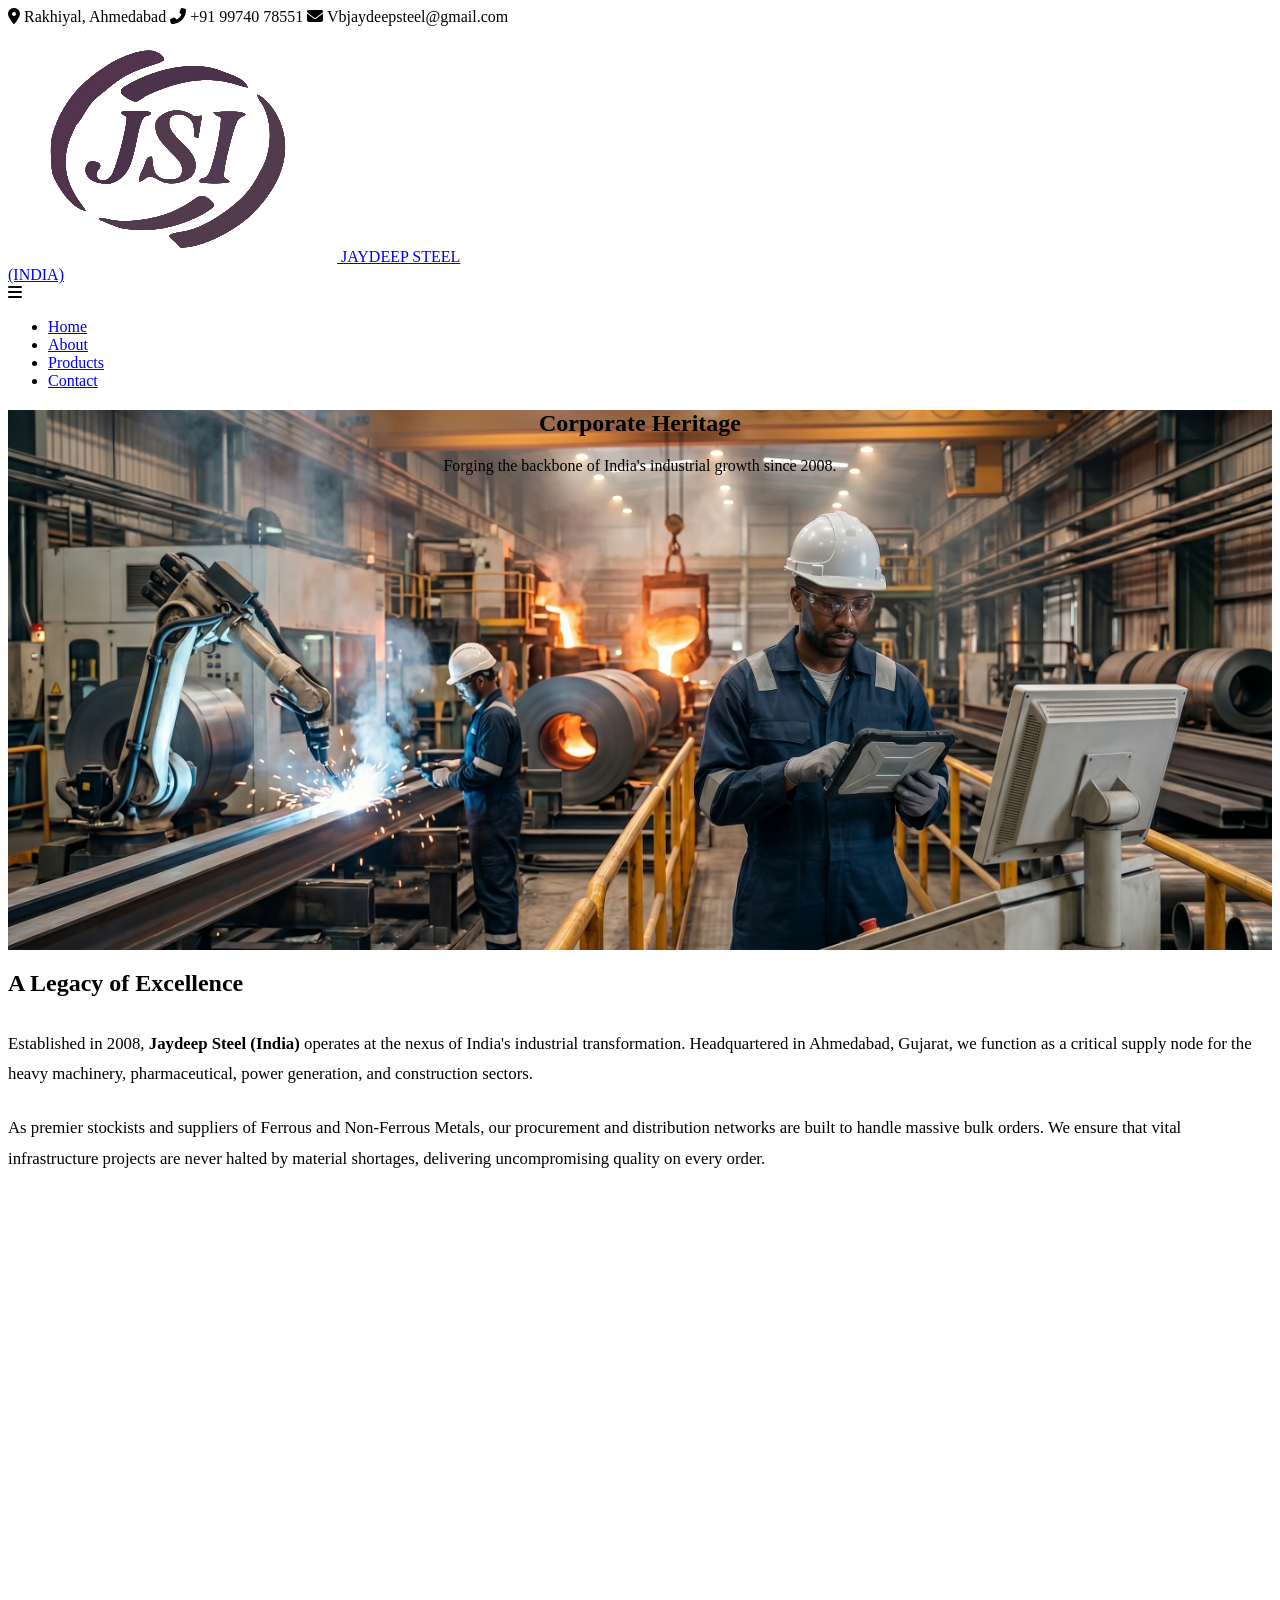
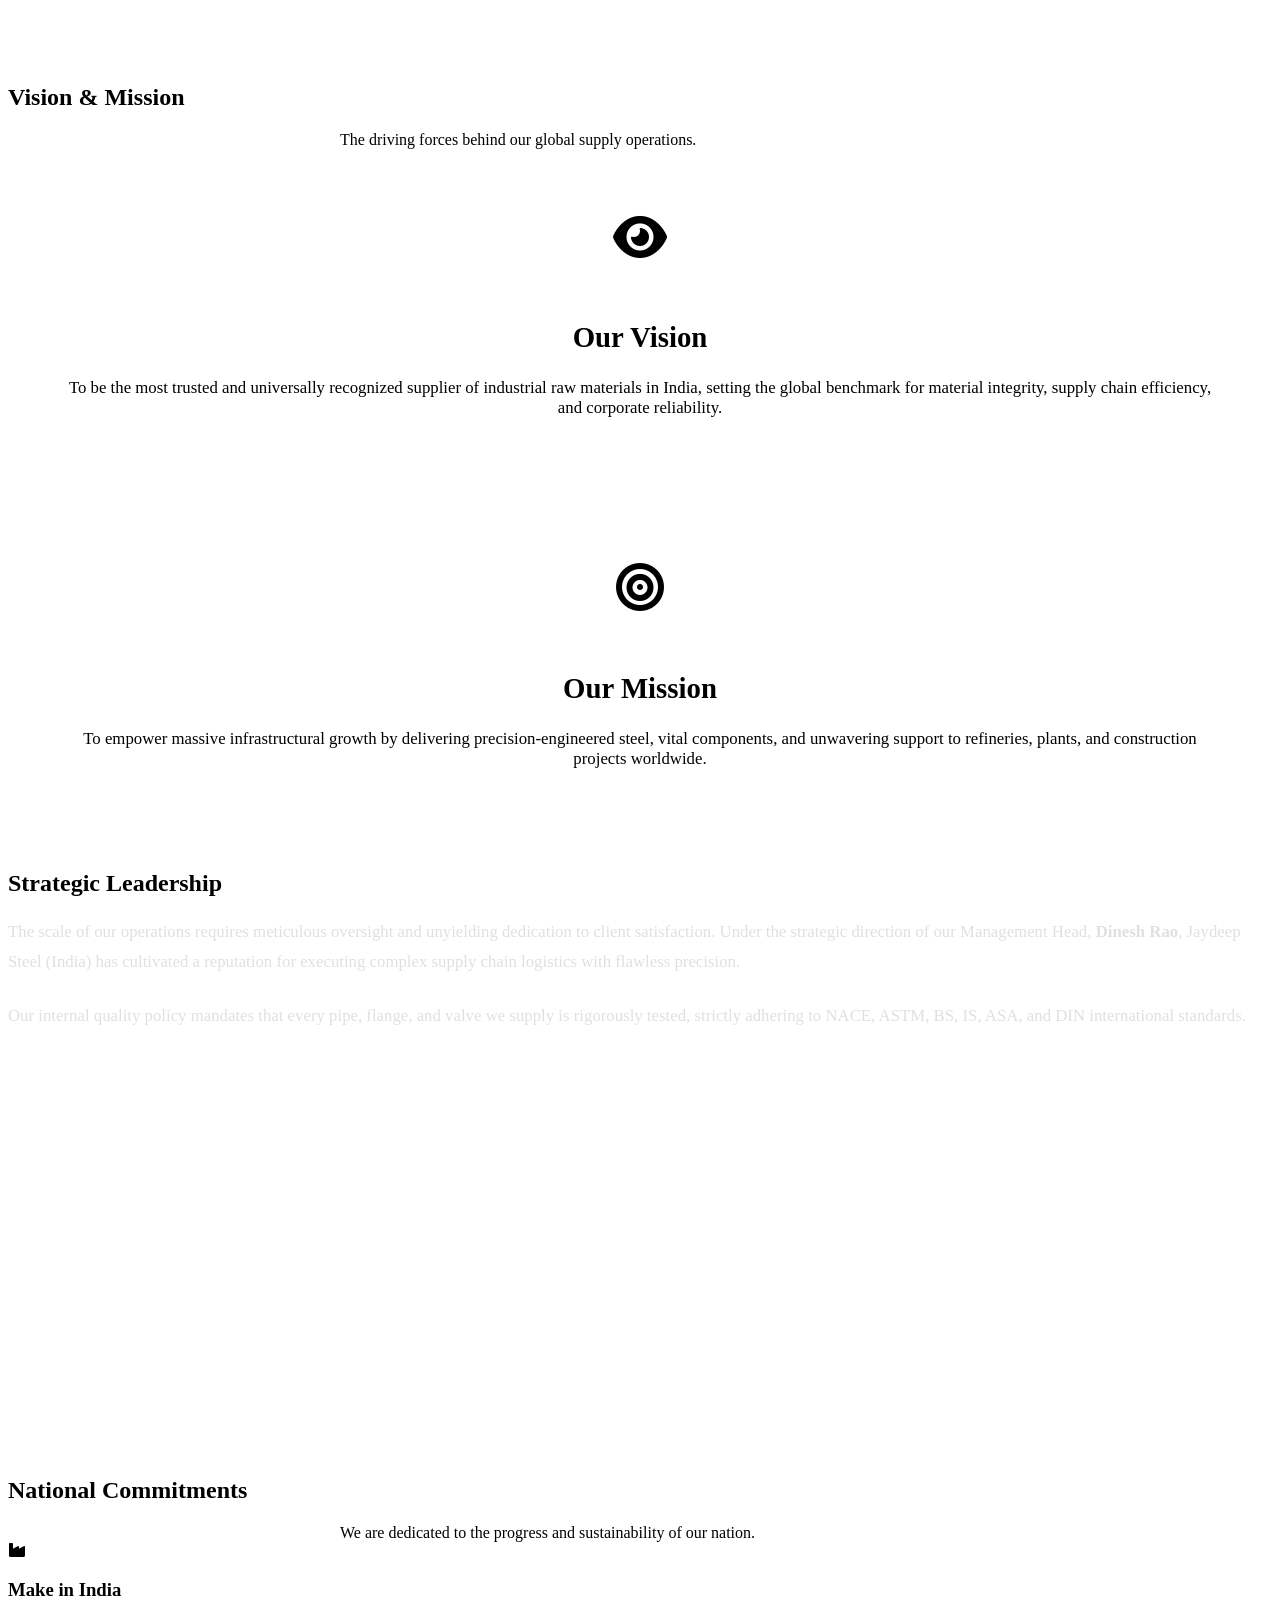
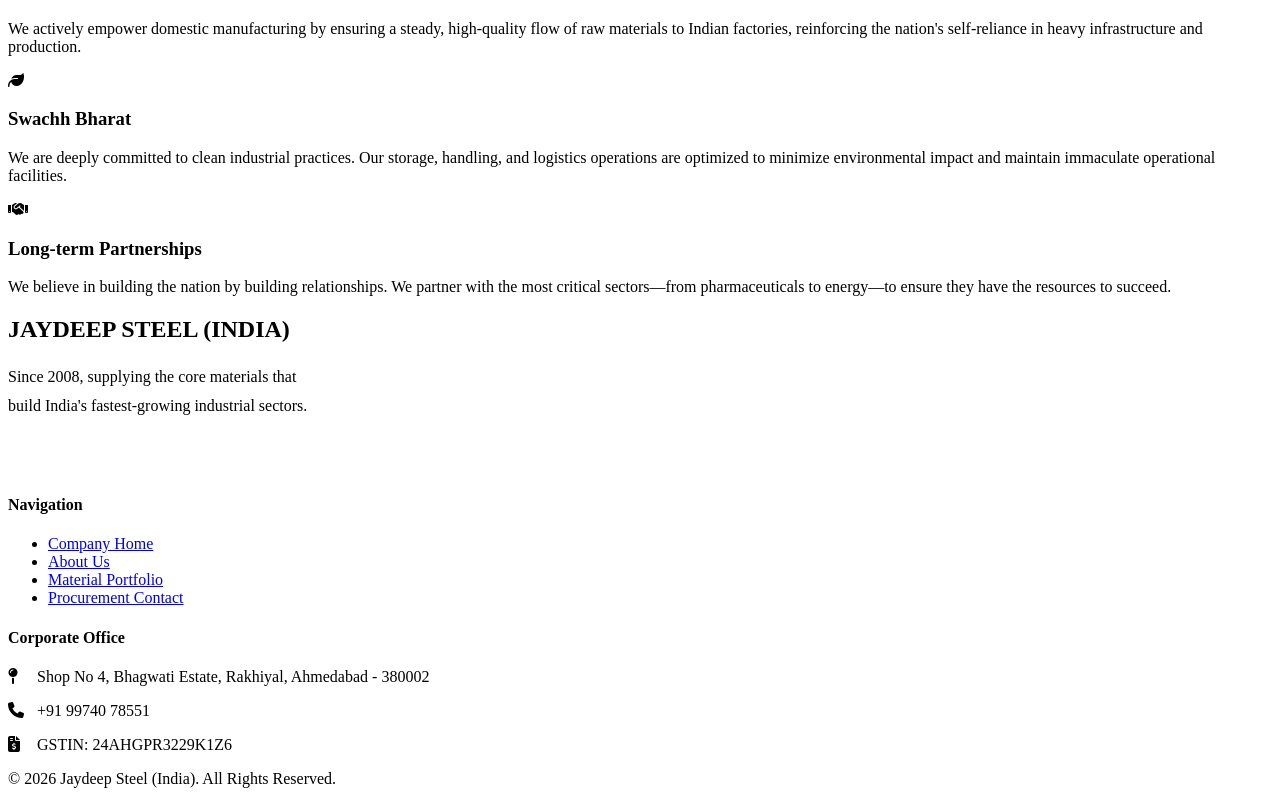
==== about.html @ d9e71d34 "Add files via upload" ====
<!DOCTYPE html>
<html lang="en">
<head>
    <meta charset="UTF-8">
    <meta name="viewport" content="width=device-width, initial-scale=1.0">
    <title>Corporate Profile | Jaydeep Steel (India)</title>
    <link rel="stylesheet" href="https://cdnjs.cloudflare.com/ajax/libs/font-awesome/6.4.0/css/all.min.css">
    <link rel="stylesheet" href="styles.css">
</head>
<body>
    <!-- Luxury Custom Cursor -->
    <div class="cursor-dot"></div>
    <div class="cursor-outline"></div>

    <!-- Corporate Top Bar -->
    <div class="top-bar">
        <span><i class="fas fa-map-marker-alt"></i> Rakhiyal, Ahmedabad</span>
        <span><i class="fas fa-phone-alt"></i> +91 99740 78551</span>
        <span><i class="fas fa-envelope"></i> Vbjaydeepsteel@gmail.com</span>
    </div>
    
    <header>
        <nav>
            <a href="index.html" class="logo-link">
                <img src="edited-photo (1).png" alt="JSI Logo">
                <span class="logo-text">JAYDEEP STEEL<br>(INDIA)</span>
            </a>
            <div class="hamburger"><i class="fas fa-bars"></i></div>
            <ul class="nav-links">
                <li><a href="index.html">Home</a></li>
                <li><a href="about.html" class="active">About</a></li>
                <li><a href="products.html">Products</a></li>
                <li><a href="contact.html">Contact</a></li>
            </ul>
        </nav>
    </header>

    <!-- 1. HERO SECTION -->
    <section class="hero" style="height: clamp(50vh, 60vh, 700px); background: url('hero2.png') center/cover no-repeat;">
        <div class="hero-content reveal visible" style="text-align: center; margin: 0 auto; max-width: 800px;">
            <div class="title-line" style="background-color: var(--accent-gold);"></div>
            <h1>Corporate <strong>Heritage</strong></h1>
            <p>Forging the backbone of India's industrial growth since 2008.</p>
        </div>
    </section>

    <!-- 2. OUR LEGACY (SPLIT LAYOUT) -->
    <section class="section">
        <div class="split-content">
            <div class="reveal">
                <h2 class="section-title" style="text-align: left;">A Legacy of <strong>Excellence</strong></h2>
                <div class="title-line" style="margin: 0 0 2rem 0;"></div>
                
                <p style="color: var(--text-muted); font-size: 1.05rem; margin-bottom: 1.5rem; font-weight: 300; line-height: 1.8;">Established in 2008, <strong>Jaydeep Steel (India)</strong> operates at the nexus of India's industrial transformation. Headquartered in Ahmedabad, Gujarat, we function as a critical supply node for the heavy machinery, pharmaceutical, power generation, and construction sectors.</p>
                <p style="color: var(--text-muted); font-size: 1.05rem; margin-bottom: 2.5rem; font-weight: 300; line-height: 1.8;">As premier stockists and suppliers of Ferrous and Non-Ferrous Metals, our procurement and distribution networks are built to handle massive bulk orders. We ensure that vital infrastructure projects are never halted by material shortages, delivering uncompromising quality on every order.</p>
            </div>
            
            <div class="reveal" style="height: 100%; min-height: clamp(350px, 50vh, 500px); background: url('https://images.unsplash.com/photo-1581091226825-a6a2a5aee158?auto=format&fit=crop&w=800&q=80') center/cover; position: relative; border: 1px solid var(--border-light); transition-delay: 0.3s;">
                <div style="position: absolute; bottom: -20px; left: -20px; width: 100%; height: 100%; border: 1px solid var(--accent-gold); z-index: -1;"></div>
            </div>
        </div>
    </section>

    <!-- 3. VISION & MISSION -->
    <section class="section bg-alt">
        <div class="section-header reveal">
            <div class="title-line"></div>
            <h2 class="section-title">Vision & <strong>Mission</strong></h2>
            <p style="color: var(--text-muted); max-width: 600px; margin: 0 auto; font-weight: 300;">The driving forces behind our global supply operations.</p>
        </div>

        <!-- FIXED: Removed the inline style forcing 1fr 1fr so it is completely responsive -->
        <div class="grid">
            <div class="card reveal" style="transition-delay: 0.1s; text-align: center; padding: clamp(3rem, 5vw, 4rem) clamp(2rem, 4vw, 3rem);">
                <i class="fas fa-eye card-icon" style="font-size: clamp(2.5rem, 4vw, 3rem); margin-bottom: 2rem;"></i>
                <h3 style="font-size: clamp(1.4rem, 3vw, 1.8rem); margin-bottom: 1.5rem;">Our Vision</h3>
                <p style="font-size: clamp(0.95rem, 2vw, 1.05rem);">To be the most trusted and universally recognized supplier of industrial raw materials in India, setting the global benchmark for material integrity, supply chain efficiency, and corporate reliability.</p>
            </div>

            <div class="card reveal" style="transition-delay: 0.3s; text-align: center; padding: clamp(3rem, 5vw, 4rem) clamp(2rem, 4vw, 3rem);">
                <i class="fas fa-bullseye card-icon" style="font-size: clamp(2.5rem, 4vw, 3rem); margin-bottom: 2rem;"></i>
                <h3 style="font-size: clamp(1.4rem, 3vw, 1.8rem); margin-bottom: 1.5rem;">Our Mission</h3>
                <p style="font-size: clamp(0.95rem, 2vw, 1.05rem);">To empower massive infrastructural growth by delivering precision-engineered steel, vital components, and unwavering support to refineries, plants, and construction projects worldwide.</p>
            </div>
        </div>
    </section>

    <!-- 4. LEADERSHIP & QUALITY (DARK SECTION) -->
    <section class="section dark-section">
        <div class="split-content">
            <div class="reveal" style="order: 2;">
                <div class="title-line" style="margin-left: 0;"></div>
                <h2 class="section-title" style="text-align: left;">Strategic <strong>Leadership</strong></h2>
                <p style="color: #E0E0E0; font-size: 1.05rem; margin-bottom: 1.5rem; font-weight: 300; line-height: 1.8;">The scale of our operations requires meticulous oversight and unyielding dedication to client satisfaction. Under the strategic direction of our Management Head, <strong>Dinesh Rao</strong>, Jaydeep Steel (India) has cultivated a reputation for executing complex supply chain logistics with flawless precision.</p>
                <p style="color: #E0E0E0; font-size: 1.05rem; margin-bottom: 1.5rem; font-weight: 300; line-height: 1.8;">Our internal quality policy mandates that every pipe, flange, and valve we supply is rigorously tested, strictly adhering to NACE, ASTM, BS, IS, ASA, and DIN international standards.</p>
            </div>
            
            <div class="reveal" style="order: 1; height: 100%; min-height: clamp(350px, 50vh, 400px); background: url('https://images.unsplash.com/photo-1552664730-d307ca884978?auto=format&fit=crop&w=800&q=80') center/cover; position: relative; border: 1px solid rgba(255,255,255,0.1); transition-delay: 0.3s;">
                <!-- Decorative element -->
            </div>
        </div>
    </section>

    <!-- 5. NATIONAL COMMITMENTS -->
    <section class="section">
        <div class="section-header reveal">
            <div class="title-line"></div>
            <h2 class="section-title">National <strong>Commitments</strong></h2>
            <p style="color: var(--text-muted); max-width: 600px; margin: 0 auto; font-weight: 300;">We are dedicated to the progress and sustainability of our nation.</p>
        </div>

        <div class="grid">
            <div class="card reveal" style="transition-delay: 0.1s; border-top: 4px solid var(--accent-gold);">
                <i class="fas fa-industry card-icon"></i>
                <h3>Make in India</h3>
                <p>We actively empower domestic manufacturing by ensuring a steady, high-quality flow of raw materials to Indian factories, reinforcing the nation's self-reliance in heavy infrastructure and production.</p>
            </div>
            <div class="card reveal" style="transition-delay: 0.3s; border-top: 4px solid var(--accent-gold);">
                <i class="fas fa-leaf card-icon"></i>
                <h3>Swachh Bharat</h3>
                <p>We are deeply committed to clean industrial practices. Our storage, handling, and logistics operations are optimized to minimize environmental impact and maintain immaculate operational facilities.</p>
            </div>
            <div class="card reveal" style="transition-delay: 0.5s; border-top: 4px solid var(--accent-gold);">
                <i class="fas fa-handshake card-icon"></i>
                <h3>Long-term Partnerships</h3>
                <p>We believe in building the nation by building relationships. We partner with the most critical sectors—from pharmaceuticals to energy—to ensure they have the resources to succeed.</p>
            </div>
        </div>
    </section>

    <!-- 6. FOOTER -->
    <footer>
        <div class="footer-grid">
            <div class="footer-brand">
                <h2>JAYDEEP STEEL (INDIA)</h2>
                <p style="font-weight: 300; max-width: 300px; line-height: 1.8;">Since 2008, supplying the core materials that build India's fastest-growing industrial sectors.</p>
                <div style="margin-top: 25px; display: flex; flex-wrap: wrap; gap: 15px;">
                    <span style="border: 1px solid rgba(255,255,255,0.2); padding: 6px 12px; font-size: 0.75rem; letter-spacing: 1px; color: #fff;">MAKE IN INDIA</span>
                    <span style="border: 1px solid rgba(255,255,255,0.2); padding: 6px 12px; font-size: 0.75rem; letter-spacing: 1px; color: #fff;">SWACHH BHARAT</span>
                </div>
            </div>
            <div class="footer-col">
                <h4>Navigation</h4>
                <ul>
                    <li><a href="index.html">Company Home</a></li>
                    <li><a href="about.html">About Us</a></li>
                    <li><a href="products.html">Material Portfolio</a></li>
                    <li><a href="contact.html">Procurement Contact</a></li>
                </ul>
            </div>
            <div class="footer-col">
                <h4>Corporate Office</h4>
                <p style="margin-bottom: 15px; font-weight: 300;"><i class="fas fa-map-pin" style="color: var(--accent-gold); width: 25px;"></i> Shop No 4, Bhagwati Estate, Rakhiyal, Ahmedabad - 380002</p>
                <p style="margin-bottom: 15px; font-weight: 300;"><i class="fas fa-phone" style="color: var(--accent-gold); width: 25px;"></i> +91 99740 78551</p>
                <p style="font-weight: 300;"><i class="fas fa-file-invoice-dollar" style="color: var(--accent-gold); width: 25px;"></i> GSTIN: 24AHGPR3229K1Z6</p>
            </div>
        </div>
        <div class="footer-bottom">
            <p>© 2026 Jaydeep Steel (India). All Rights Reserved.</p>
        </div>
    </footer>

    <script src="script.js"></script>
</body>
</html>
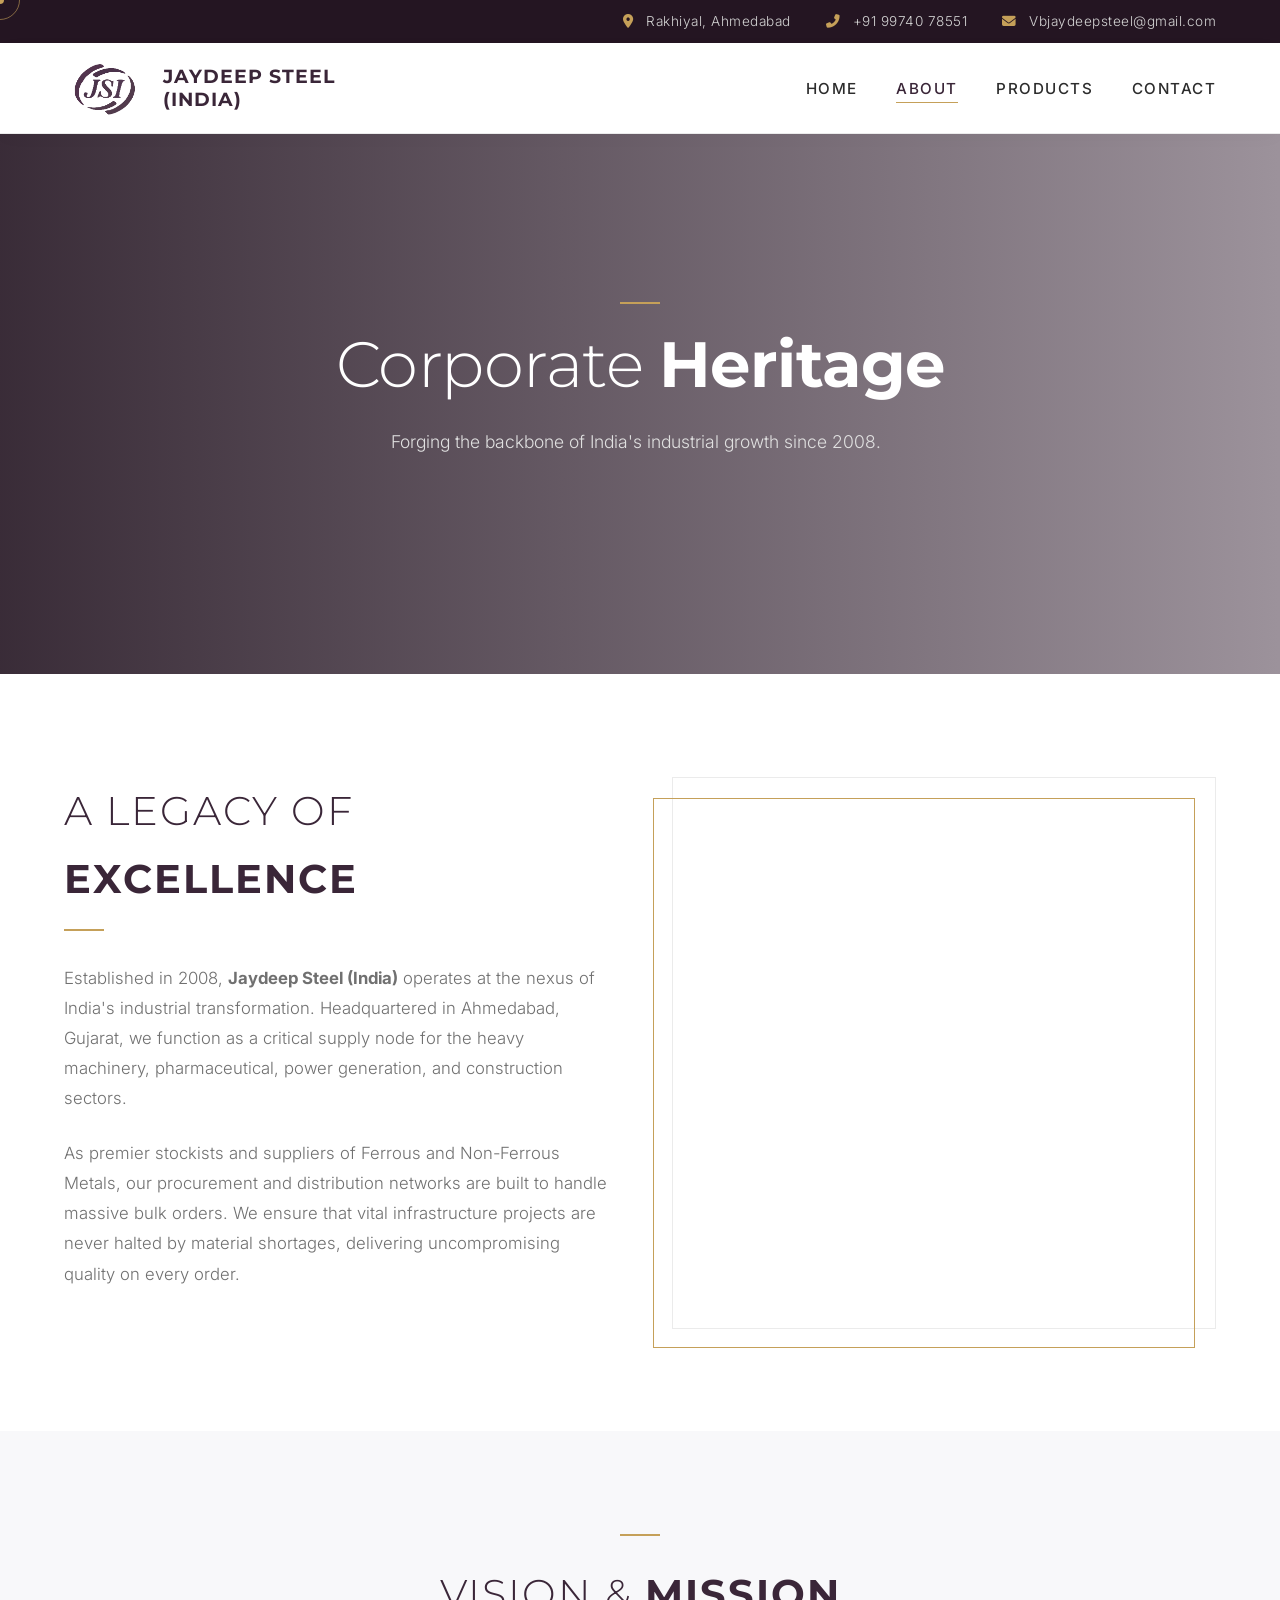
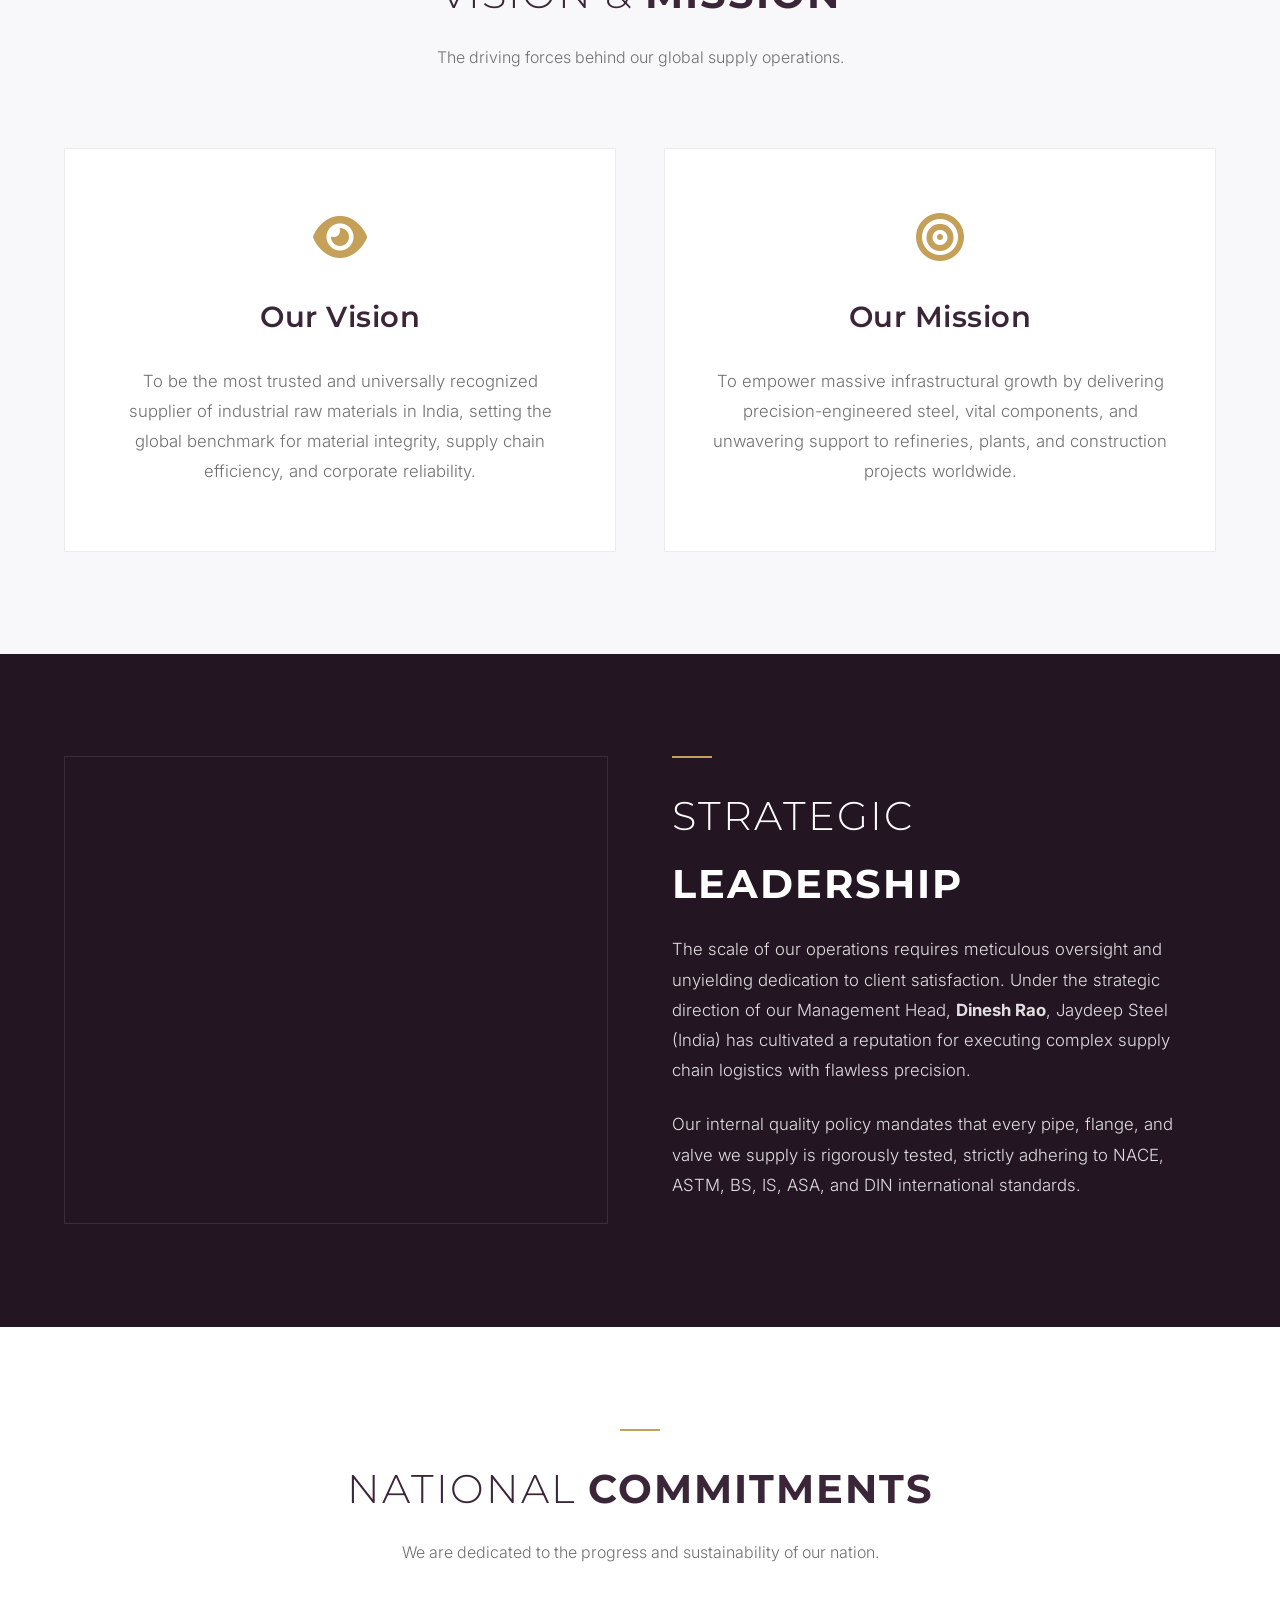
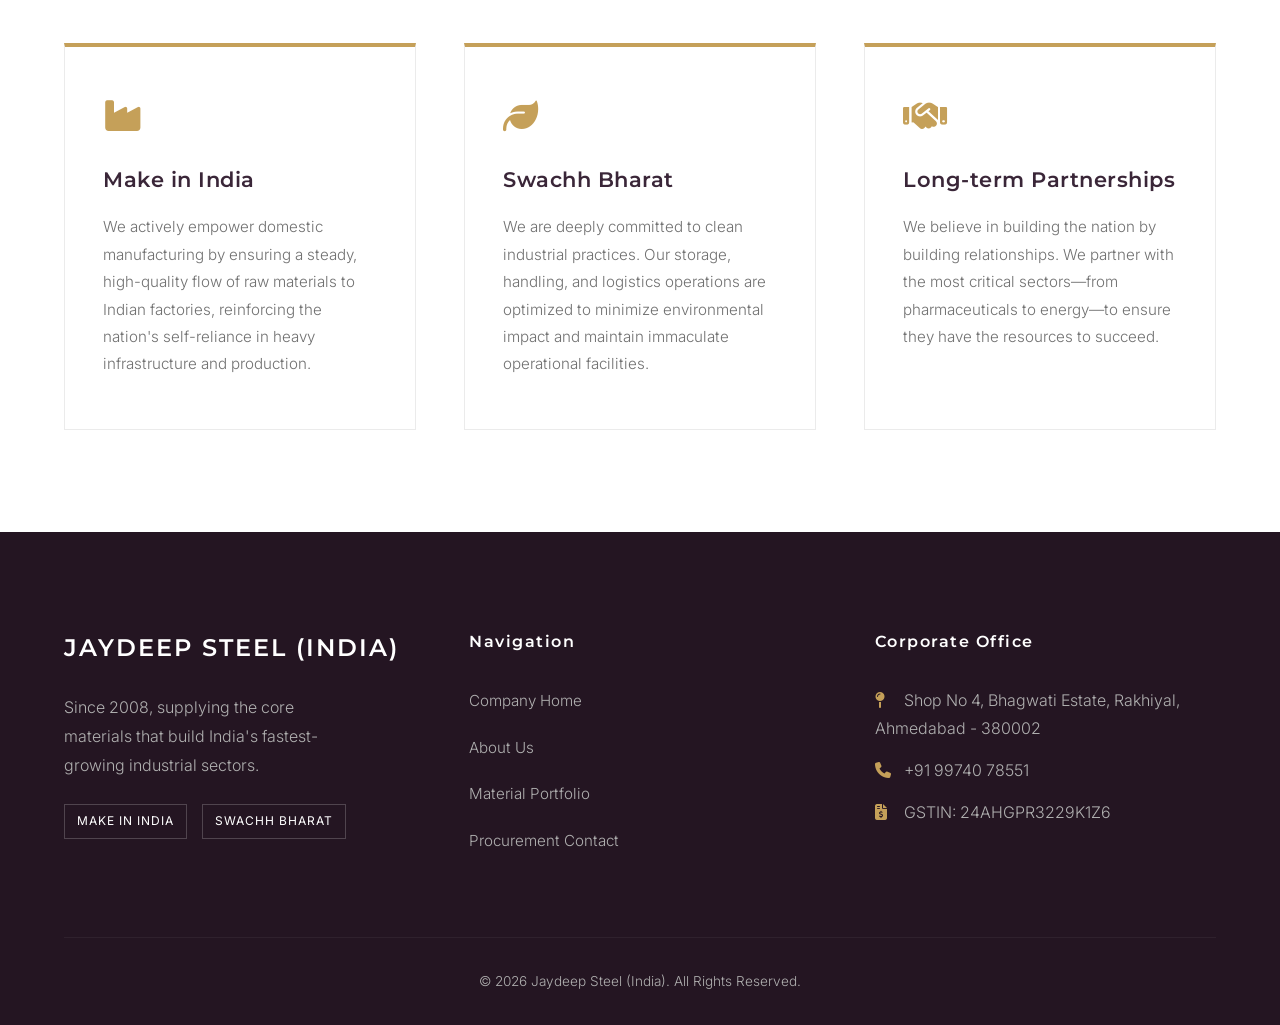
==== commit f3ceff88: "Update about.html" ====
--- a/about.html
+++ b/about.html
@@ -55,7 +55,7 @@
                 <p style="color: var(--text-muted); font-size: 1.05rem; margin-bottom: 2.5rem; font-weight: 300; line-height: 1.8;">As premier stockists and suppliers of Ferrous and Non-Ferrous Metals, our procurement and distribution networks are built to handle massive bulk orders. We ensure that vital infrastructure projects are never halted by material shortages, delivering uncompromising quality on every order.</p>
             </div>
             
-            <div class="reveal" style="height: 100%; min-height: clamp(350px, 50vh, 500px); background: url('https://images.unsplash.com/photo-1581091226825-a6a2a5aee158?auto=format&fit=crop&w=800&q=80') center/cover; position: relative; border: 1px solid var(--border-light); transition-delay: 0.3s;">
+            <div class="reveal" style="height: 100%; min-height: clamp(350px, 50vh, 500px); background: url('office.png') center/cover; position: relative; border: 1px solid var(--border-light); transition-delay: 0.3s;">
                 <div style="position: absolute; bottom: -20px; left: -20px; width: 100%; height: 100%; border: 1px solid var(--accent-gold); z-index: -1;"></div>
             </div>
         </div>
@@ -162,4 +162,4 @@
 
     <script src="script.js"></script>
 </body>
-</html>+</html>
--- a/styles.css
+++ b/styles.css
@@ -0,0 +1,251 @@
+/* styles.css - Elegant Luxury Corporate Theme (Hyper-Responsive) */
+@import url('https://fonts.googleapis.com/css2?family=Inter:wght@300;400;500&family=Montserrat:wght@300;400;600;700&display=swap');
+
+:root {
+  --primary-plum: #3A2638; 
+  --plum-dark: #241522;
+  --accent-gold: #C5A059; 
+  --accent-gold-hover: #A88646;
+  --bg-main: #FFFFFF;
+  --bg-alt: #F8F8FA;
+  --text-dark: #2C2C2C;
+  --text-muted: #707070;
+  --text-light: #FFFFFF;
+  --border-light: #EBEBEB;
+}
+
+* { 
+  margin: 0; 
+  padding: 0; 
+  box-sizing: border-box; 
+}
+
+body {
+  font-family: 'Inter', sans-serif; 
+  background-color: var(--bg-main);
+  color: var(--text-dark); 
+  line-height: 1.7; 
+  display: flex;
+  flex-direction: column; 
+  min-height: 100vh; 
+  -webkit-font-smoothing: antialiased;
+  overflow-x: hidden; 
+}
+
+/* Fluid Typography for Headers */
+h1, h2, h3, h4 { 
+  font-family: 'Montserrat', sans-serif; 
+  color: var(--primary-plum); 
+  font-weight: 600; 
+}
+
+.reveal {
+  opacity: 0;
+  transform: translateY(30px);
+  transition: all 0.8s cubic-bezier(0.25, 0.46, 0.45, 0.94);
+}
+
+.reveal.visible {
+  opacity: 1;
+  transform: translateY(0);
+}
+
+/* Header & Navigation */
+.top-bar {
+  background: var(--plum-dark); color: #D3D3D3; font-size: 0.85rem;
+  padding: 10px 5%; display: flex; justify-content: flex-end; gap: 35px;
+  letter-spacing: 0.5px; font-weight: 300;
+}
+
+.top-bar i { color: var(--accent-gold); margin-right: 8px; }
+
+header {
+  background: rgba(255, 255, 255, 0.98); backdrop-filter: blur(8px);
+  border-bottom: 1px solid var(--border-light); position: sticky; top: 0;
+  z-index: 1000; box-shadow: 0 4px 20px rgba(0, 0, 0, 0.02);
+}
+
+nav {
+  display: flex; justify-content: space-between; align-items: center;
+  padding: clamp(10px, 2vw, 15px) 5%; max-width: 1400px; margin: 0 auto;
+}
+
+.logo-link { display: flex; align-items: center; gap: clamp(10px, 2vw, 15px); text-decoration: none; }
+/* Fluid Logo sizing */
+.logo-link img { height: clamp(45px, 6vw, 60px); }
+.logo-text {
+  font-family: 'Montserrat', sans-serif; font-weight: 700; 
+  font-size: clamp(1rem, 2vw, 1.2rem);
+  color: var(--primary-plum); letter-spacing: 1px; line-height: 1.2;
+}
+
+.nav-links { list-style: none; display: flex; gap: clamp(1.5rem, 3vw, 3rem); }
+.nav-links a {
+  text-decoration: none; color: var(--text-dark); font-weight: 500; font-size: 0.95rem;
+  letter-spacing: 1.5px; text-transform: uppercase; position: relative; padding: 5px 0;
+  transition: color 0.3s ease;
+}
+.nav-links a::after {
+  content: ''; position: absolute; width: 0; height: 1px; bottom: 0; left: 0;
+  background-color: var(--accent-gold); transition: width 0.4s ease;
+}
+.nav-links a:hover::after, .nav-links a.active::after { width: 100%; }
+.nav-links a:hover, .nav-links a.active { color: var(--primary-plum); }
+
+.hamburger { display: none; cursor: pointer; font-size: 1.8rem; color: var(--primary-plum); }
+
+/* Hero Section */
+.hero {
+  position: relative; height: clamp(60vh, 85vh, 900px); display: flex; align-items: center; padding: 0 5%;
+  background: url('hero1.png') center/cover no-repeat;
+}
+.hero::before {
+  content: ''; position: absolute; top: 0; left: 0; width: 100%; height: 100%;
+  background: linear-gradient(90deg, rgba(36, 21, 34, 0.9) 0%, rgba(58, 38, 56, 0.5) 100%);
+}
+.hero-content { position: relative; z-index: 10; max-width: 800px; }
+.hero-subtitle {
+  color: var(--accent-gold); text-transform: uppercase; letter-spacing: 4px;
+  font-size: clamp(0.8rem, 1.5vw, 0.9rem); font-weight: 600; margin-bottom: 15px; display: block;
+}
+/* FLUID H1 - Scales from 2.2rem on mobile up to 4rem on desktop smoothly */
+.hero h1 {
+  font-size: clamp(2.2rem, 5vw + 1rem, 4rem); 
+  font-weight: 300; line-height: 1.15; color: var(--text-light);
+  margin-bottom: 1.5rem; letter-spacing: -0.5px;
+}
+.hero h1 strong { font-weight: 700; }
+.hero p {
+  font-size: clamp(1rem, 2vw, 1.1rem); color: #E0E0E0; margin-bottom: 3rem; font-weight: 300;
+  max-width: 600px; line-height: 1.8;
+}
+
+.btn {
+  display: inline-flex; align-items: center; justify-content: center; gap: 12px; 
+  padding: clamp(12px, 2vw, 16px) clamp(24px, 4vw, 40px);
+  background-color: var(--accent-gold); color: var(--text-light); text-decoration: none;
+  font-family: 'Montserrat', sans-serif; font-weight: 600; text-transform: uppercase;
+  letter-spacing: 2px; font-size: 0.85rem; border: 1px solid var(--accent-gold);
+  transition: all 0.4s ease; cursor: pointer; text-align: center;
+}
+.btn:hover { background-color: transparent; color: var(--accent-gold); }
+
+/* Layouts & Grids */
+/* FLUID PADDING - Scales section padding based on screen size */
+.section { padding: clamp(4rem, 8vw, 7rem) 5%; max-width: 1400px; margin: 0 auto; }
+.bg-alt { background-color: var(--bg-alt); }
+.section-header { text-align: center; margin-bottom: clamp(3rem, 6vw, 5rem); }
+/* FLUID H2 */
+.section-title { 
+  font-size: clamp(1.8rem, 4vw, 2.5rem); margin-bottom: 1rem; font-weight: 300; 
+  text-transform: uppercase; letter-spacing: 2px; 
+}
+.section-title strong { font-weight: 700; }
+.title-line { width: 40px; height: 2px; background-color: var(--accent-gold); margin: 0 auto 1.5rem; }
+
+/* Responsive Grid - Automatically fits as many 280px columns as possible */
+.grid { display: grid; grid-template-columns: repeat(auto-fit, minmax(280px, 1fr)); gap: clamp(2rem, 4vw, 3rem); }
+
+/* Standard Cards */
+.card {
+  background: var(--bg-main); padding: clamp(2rem, 4vw, 3.5rem) clamp(1.5rem, 3vw, 2.5rem); 
+  border: 1px solid var(--border-light); transition: all 0.4s ease; text-align: left;
+}
+.card:hover { border-color: var(--accent-gold); transform: translateY(-10px); box-shadow: 0 20px 40px rgba(0,0,0,0.06); }
+.card-icon { font-size: clamp(1.8rem, 3vw, 2.2rem); color: var(--accent-gold); margin-bottom: 1.8rem; }
+.card h3 { font-size: clamp(1.1rem, 2vw, 1.3rem); margin-bottom: 1rem; font-weight: 600; letter-spacing: 0.5px; }
+.card p { color: var(--text-muted); font-weight: 300; font-size: 0.95rem; line-height: 1.8; }
+
+/* Luxury Product Image Cards */
+.product-card { background: var(--bg-main); border: 1px solid var(--border-light); transition: all 0.5s ease; text-align: left; display: flex; flex-direction: column; height: 100%; overflow: hidden; }
+.product-card:hover, .product-card.scroll-focus { border-color: var(--accent-gold); transform: translateY(-10px); box-shadow: 0 20px 40px rgba(0,0,0,0.08); }
+.product-img-container { width: 100%; aspect-ratio: 1 / 1; overflow: hidden; border-bottom: 3px solid var(--accent-gold); position: relative; background-color: var(--bg-alt); }
+.product-img-container img { width: 100%; height: 100%; object-fit: cover; transition: transform 0.8s cubic-bezier(0.25, 0.46, 0.45, 0.94); }
+.product-card:hover .product-img-container img, .product-card.scroll-focus .product-img-container img { transform: scale(1.12); }
+.product-content { padding: clamp(1.5rem, 3vw, 2.5rem) clamp(1.2rem, 3vw, 2rem); flex-grow: 1; }
+.product-content h3 { font-size: clamp(1.1rem, 2vw, 1.25rem); margin-bottom: 0.8rem; font-weight: 600; letter-spacing: 0.5px; color: var(--primary-plum); }
+.product-content p { color: var(--text-muted); font-weight: 300; font-size: 0.95rem; line-height: 1.7; }
+.spec-highlight { display: inline-block; margin-top: 15px; font-size: 0.8rem; text-transform: uppercase; letter-spacing: 1px; color: var(--text-dark); font-weight: 500; border-top: 1px solid var(--border-light); padding-top: 10px; width: 100%; }
+
+/* Split Layouts (Contact & About) */
+/* Auto-stacks beautifully when screen shrinks below 800px */
+.contact-layout, .split-content { 
+  display: grid; 
+  grid-template-columns: repeat(auto-fit, minmax(min(100%, 450px), 1fr)); 
+  gap: clamp(3rem, 5vw, 5rem); 
+  align-items: center;
+}
+
+.contact-layout { background: var(--bg-main); border: 1px solid var(--border-light); gap: 0; }
+.contact-info-panel { background: var(--bg-alt); padding: clamp(3rem, 5vw, 5rem) clamp(2rem, 4vw, 4rem); border-right: 1px solid var(--border-light); height: 100%; }
+.contact-info-panel h3 { font-size: clamp(1.3rem, 3vw, 1.6rem); margin-bottom: 2.5rem; font-weight: 300; }
+.info-item { display: flex; align-items: flex-start; gap: 20px; margin-bottom: 2rem; }
+.info-item i { color: var(--accent-gold); font-size: 1.2rem; margin-top: 5px; }
+.info-item p { color: var(--text-dark); font-size: 0.95rem; font-weight: 300; }
+.contact-form-panel { padding: clamp(3rem, 5vw, 5rem) clamp(2rem, 4vw, 4rem); }
+.input-group { margin-bottom: 2.5rem; }
+.input-group label { display: block; font-size: 0.8rem; text-transform: uppercase; letter-spacing: 1.5px; color: var(--text-muted); margin-bottom: 10px; font-weight: 500;}
+.input-group input, .input-group textarea { width: 100%; padding: 12px 0; border: none; border-bottom: 1px solid var(--border-light); background: transparent; outline: none; font-size: 1rem; font-family: 'Inter', sans-serif; transition: border-color 0.3s; }
+.input-group input:focus, .input-group textarea:focus { border-bottom-color: var(--accent-gold); }
+
+/* Dark Sections & CTA Banner */
+.dark-section { background-color: var(--plum-dark); color: var(--text-light); }
+.dark-section .section-title, .dark-section .card h3 { color: var(--text-light); }
+.dark-section .card { background: rgba(255, 255, 255, 0.03); border-color: rgba(255, 255, 255, 0.1); }
+.dark-section .card p { color: #B0B0B0; }
+.dark-section .card:hover { border-color: var(--accent-gold); background: rgba(255, 255, 255, 0.06); }
+
+.cta-banner { 
+  text-align: center; padding: clamp(5rem, 10vw, 8rem) 5%; 
+  background: linear-gradient(rgba(36, 21, 34, 0.9), rgba(58, 38, 56, 0.95)), url('hero1.jpg') center/cover fixed; color: #fff; 
+}
+.cta-banner h2 { color: #fff; font-size: clamp(2rem, 5vw, 3rem); margin-bottom: 1.5rem; }
+.cta-banner p { font-size: clamp(1rem, 2vw, 1.15rem); color: #E0E0E0; margin-bottom: 3rem; font-weight: 300; max-width: 650px; margin-left: auto; margin-right: auto; line-height: 1.8; }
+
+/* Footer */
+footer { background: var(--plum-dark); color: #B0B0B0; padding: clamp(4rem, 8vw, 6rem) 5% 2rem; margin-top: auto; }
+.footer-grid { display: grid; grid-template-columns: repeat(auto-fit, minmax(250px, 1fr)); gap: clamp(3rem, 5vw, 5rem); max-width: 1400px; margin: 0 auto; }
+.footer-brand h2 { color: var(--text-light); font-size: 1.5rem; letter-spacing: 2px; margin-bottom: 1.5rem; }
+.footer-col h4 { color: var(--text-light); font-size: 1rem; margin-bottom: 2rem; letter-spacing: 1.5px; }
+.footer-col ul { list-style: none; }
+.footer-col ul li { margin-bottom: 1.2rem; }
+.footer-col ul li a { color: #B0B0B0; text-decoration: none; transition: color 0.3s; font-size: 0.95rem; font-weight: 300; }
+.footer-col ul li a:hover { color: var(--accent-gold); }
+.footer-bottom { text-align: center; margin-top: clamp(3rem, 5vw, 5rem); padding-top: 2rem; border-top: 1px solid rgba(255,255,255,0.05); font-size: 0.85rem; font-weight: 300; }
+
+/* Custom Cursor */
+@media (hover: hover) and (pointer: fine) {
+  body, a, button, .product-card, .hamburger, input, textarea { cursor: none !important; }
+  .cursor-dot, .cursor-outline { position: fixed; top: 0; left: 0; transform: translate(-50%, -50%); border-radius: 50%; z-index: 9999; pointer-events: none; }
+  .cursor-dot { width: 8px; height: 8px; background-color: var(--accent-gold); }
+  .cursor-outline { width: 40px; height: 40px; border: 1px solid rgba(197, 160, 89, 0.6); transition: width 0.2s ease, height 0.2s ease, background-color 0.2s ease, border-color 0.2s ease; }
+  .cursor-outline.hover { width: 70px; height: 70px; background-color: rgba(197, 160, 89, 0.1); border-color: transparent; }
+}
+
+/* ==================================================
+   MOBILE OVERRIDES (Soft Slide Menu & Stacking Fixes)
+   ================================================== */
+@media (max-width: 992px) {
+  .top-bar, .cursor-dot, .cursor-outline { display: none; }
+  .hamburger { display: block; }
+  
+  /* Soft Slide Menu Animation */
+  .nav-links {
+    position: absolute; top: 100%; left: 0; width: 100%;
+    background: #fff; padding: 2rem 0; text-align: center; 
+    box-shadow: 0 15px 30px rgba(0,0,0,0.1); border-top: 1px solid var(--border-light);
+    display: flex; flex-direction: column; opacity: 0; visibility: hidden;
+    transform: translateY(-20px); transition: all 0.4s cubic-bezier(0.25, 0.46, 0.45, 0.94);
+  }
+  .nav-links.active { opacity: 1; visibility: visible; transform: translateY(0); }
+  
+  /* Fix layout stacking for tablets/mobiles */
+  .contact-info-panel { border-right: none; border-bottom: 1px solid var(--border-light); }
+  .split-content > div:nth-child(2) { min-height: 350px; } /* Adjust image height on split panels */
+}
+
+@media (max-width: 480px) {
+  /* Force buttons to fill width on very small phones to make them highly clickable */
+  .btn { width: 100%; padding: 15px 20px; }
+  .footer-brand > div { flex-direction: column; gap: 10px; }
+}
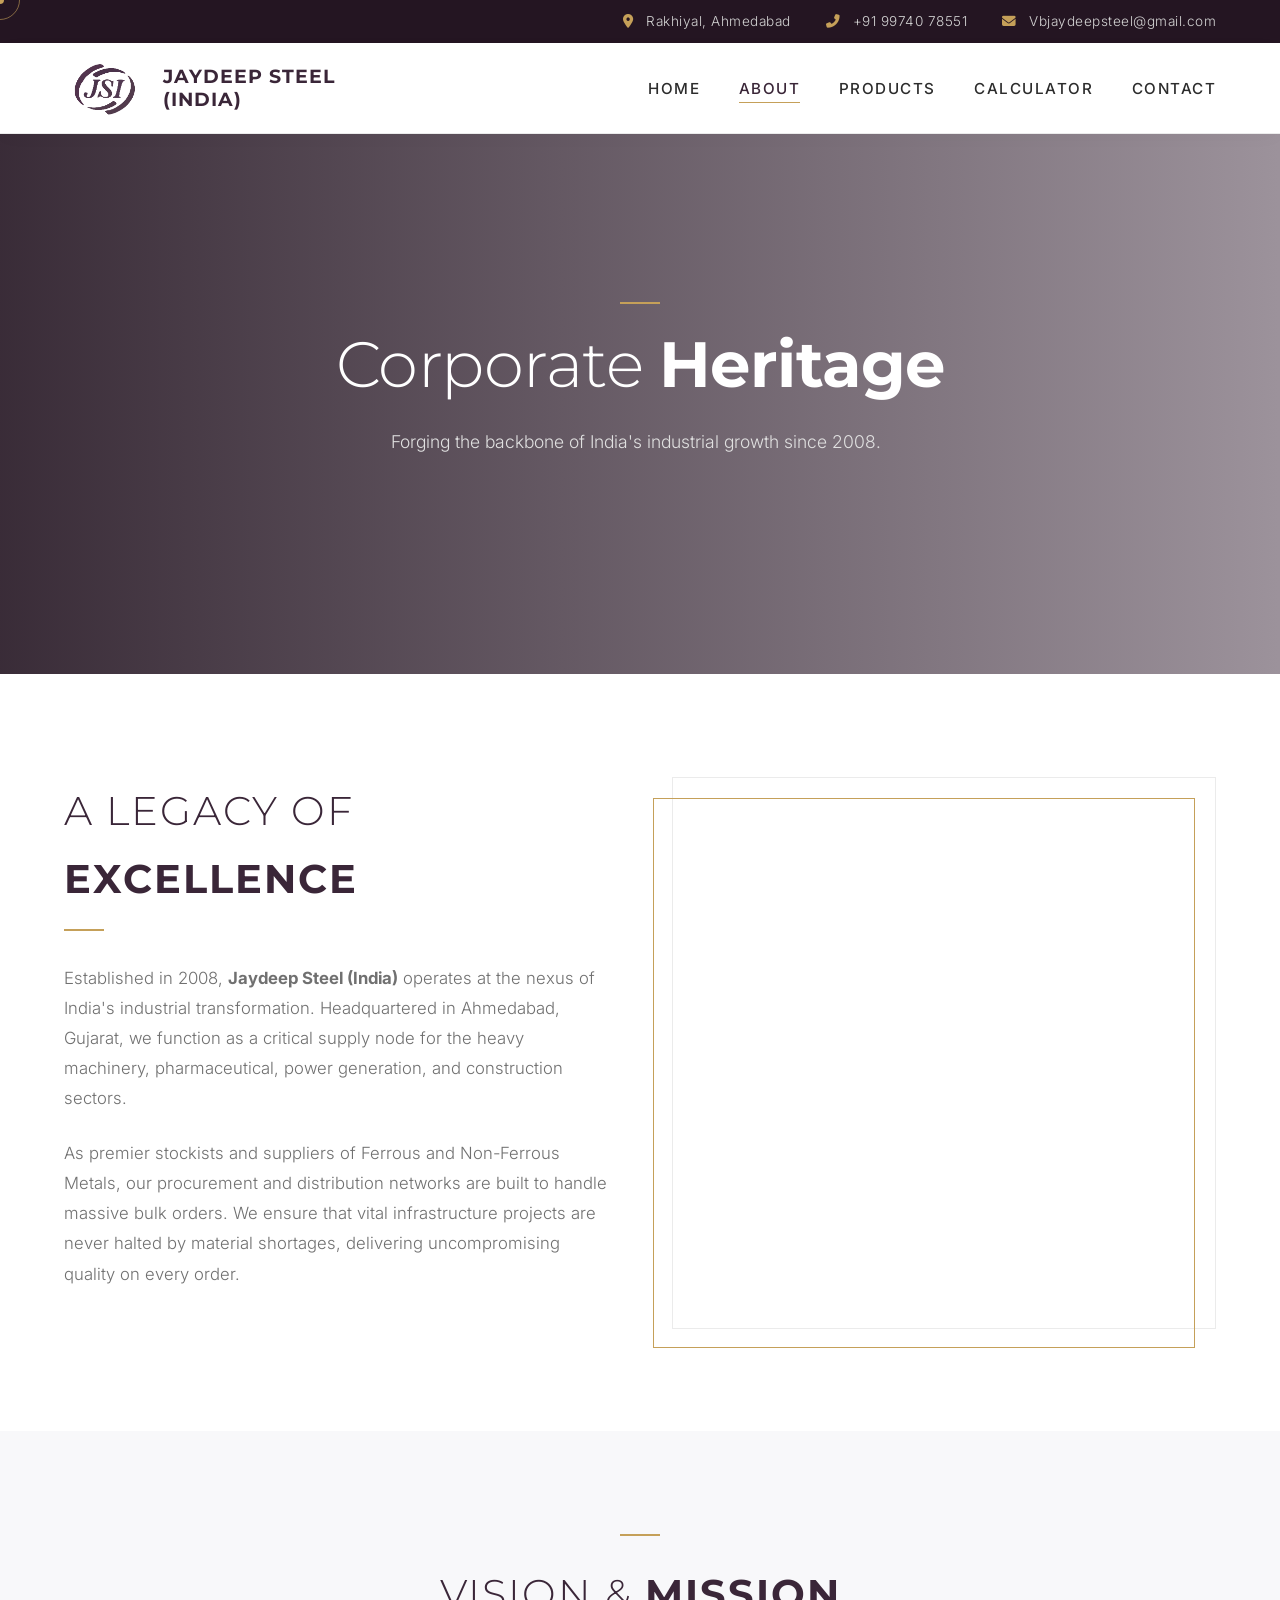
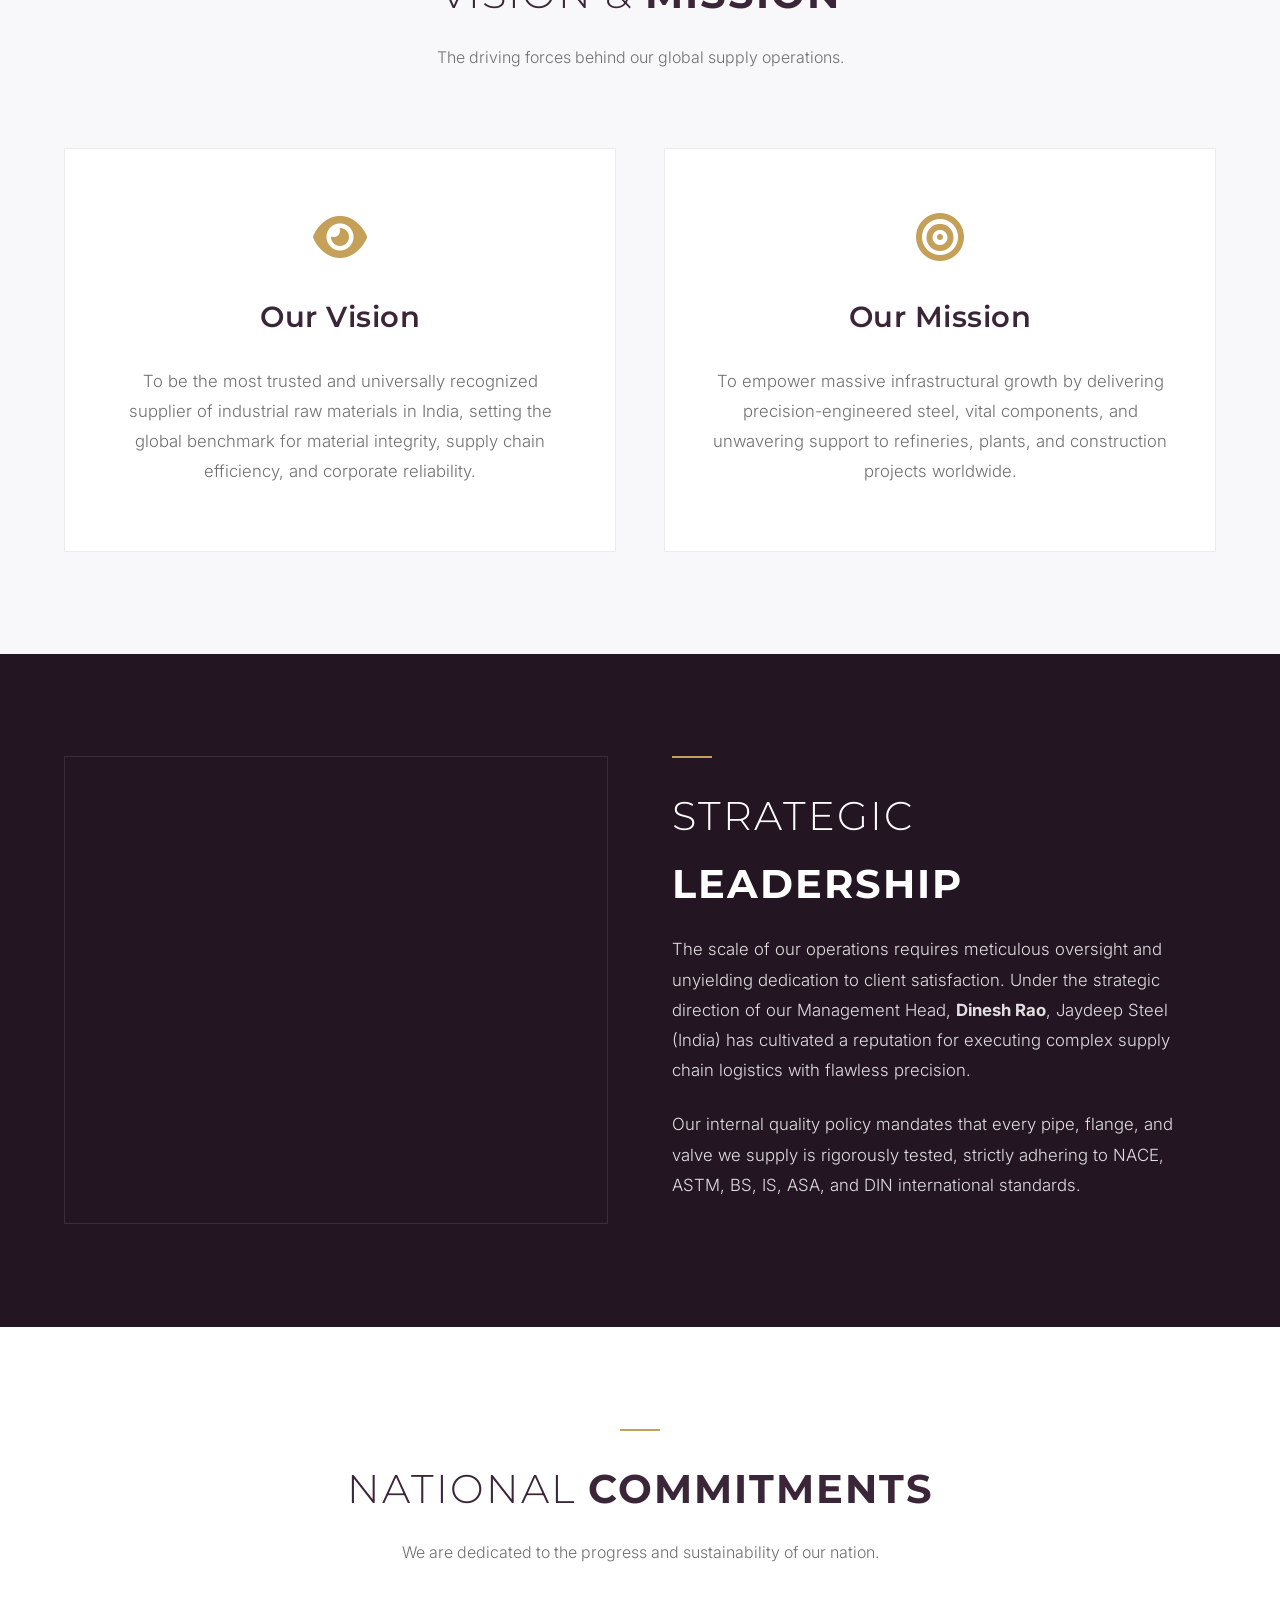
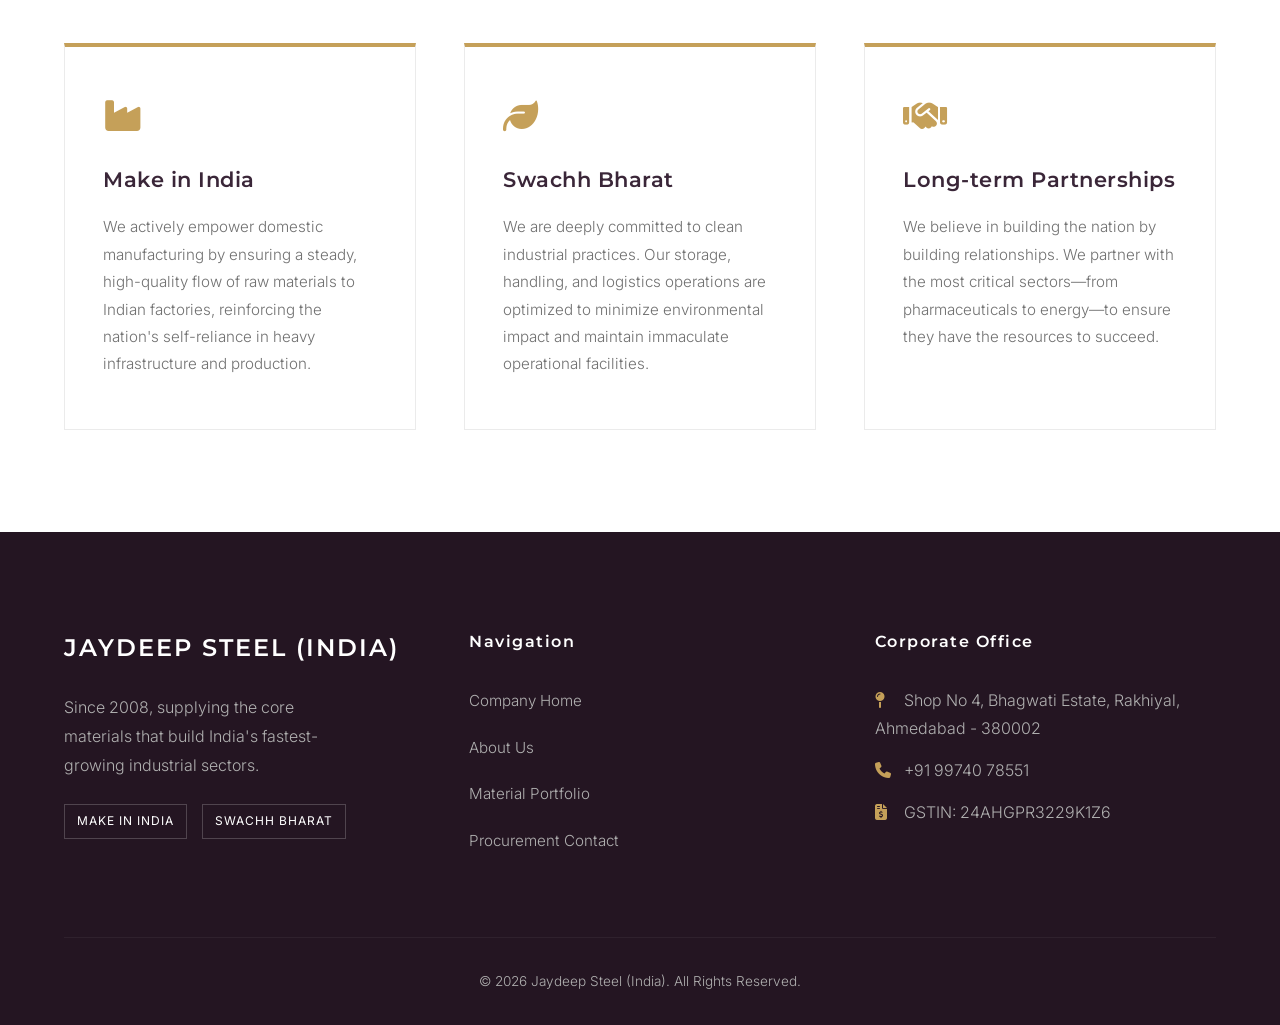
==== commit fdc4f03e: "Update about.html" ====
--- a/about.html
+++ b/about.html
@@ -30,6 +30,7 @@
                 <li><a href="index.html">Home</a></li>
                 <li><a href="about.html" class="active">About</a></li>
                 <li><a href="products.html">Products</a></li>
+                <li><a href="calculator.html">Calculator</a></li>
                 <li><a href="contact.html">Contact</a></li>
             </ul>
         </nav>
--- a/styles.css
+++ b/styles.css
@@ -14,41 +14,19 @@
   --border-light: #EBEBEB;
 }
 
-* { 
-  margin: 0; 
-  padding: 0; 
-  box-sizing: border-box; 
-}
+* { margin: 0; padding: 0; box-sizing: border-box; }
 
 body {
-  font-family: 'Inter', sans-serif; 
-  background-color: var(--bg-main);
-  color: var(--text-dark); 
-  line-height: 1.7; 
-  display: flex;
-  flex-direction: column; 
-  min-height: 100vh; 
-  -webkit-font-smoothing: antialiased;
+  font-family: 'Inter', sans-serif; background-color: var(--bg-main);
+  color: var(--text-dark); line-height: 1.7; display: flex;
+  flex-direction: column; min-height: 100vh; -webkit-font-smoothing: antialiased;
   overflow-x: hidden; 
 }
 
-/* Fluid Typography for Headers */
-h1, h2, h3, h4 { 
-  font-family: 'Montserrat', sans-serif; 
-  color: var(--primary-plum); 
-  font-weight: 600; 
-}
-
-.reveal {
-  opacity: 0;
-  transform: translateY(30px);
-  transition: all 0.8s cubic-bezier(0.25, 0.46, 0.45, 0.94);
-}
-
-.reveal.visible {
-  opacity: 1;
-  transform: translateY(0);
-}
+h1, h2, h3, h4 { font-family: 'Montserrat', sans-serif; color: var(--primary-plum); font-weight: 600; }
+
+.reveal { opacity: 0; transform: translateY(30px); transition: all 0.8s cubic-bezier(0.25, 0.46, 0.45, 0.94); }
+.reveal.visible { opacity: 1; transform: translateY(0); }
 
 /* Header & Navigation */
 .top-bar {
@@ -56,7 +34,6 @@
   padding: 10px 5%; display: flex; justify-content: flex-end; gap: 35px;
   letter-spacing: 0.5px; font-weight: 300;
 }
-
 .top-bar i { color: var(--accent-gold); margin-right: 8px; }
 
 header {
@@ -67,17 +44,12 @@
 
 nav {
   display: flex; justify-content: space-between; align-items: center;
-  padding: clamp(10px, 2vw, 15px) 5%; max-width: 1400px; margin: 0 auto;
+  padding: clamp(10px, 2vw, 15px) 5%; max-width: 1400px; margin: 0 auto; position: relative;
 }
 
 .logo-link { display: flex; align-items: center; gap: clamp(10px, 2vw, 15px); text-decoration: none; }
-/* Fluid Logo sizing */
 .logo-link img { height: clamp(45px, 6vw, 60px); }
-.logo-text {
-  font-family: 'Montserrat', sans-serif; font-weight: 700; 
-  font-size: clamp(1rem, 2vw, 1.2rem);
-  color: var(--primary-plum); letter-spacing: 1px; line-height: 1.2;
-}
+.logo-text { font-family: 'Montserrat', sans-serif; font-weight: 700; font-size: clamp(1rem, 2vw, 1.2rem); color: var(--primary-plum); letter-spacing: 1px; line-height: 1.2; }
 
 .nav-links { list-style: none; display: flex; gap: clamp(1.5rem, 3vw, 3rem); }
 .nav-links a {
@@ -85,72 +57,40 @@
   letter-spacing: 1.5px; text-transform: uppercase; position: relative; padding: 5px 0;
   transition: color 0.3s ease;
 }
-.nav-links a::after {
-  content: ''; position: absolute; width: 0; height: 1px; bottom: 0; left: 0;
-  background-color: var(--accent-gold); transition: width 0.4s ease;
-}
+.nav-links a::after { content: ''; position: absolute; width: 0; height: 1px; bottom: 0; left: 0; background-color: var(--accent-gold); transition: width 0.4s ease; }
 .nav-links a:hover::after, .nav-links a.active::after { width: 100%; }
 .nav-links a:hover, .nav-links a.active { color: var(--primary-plum); }
 
-.hamburger { display: none; cursor: pointer; font-size: 1.8rem; color: var(--primary-plum); }
-
-/* Hero Section */
-.hero {
-  position: relative; height: clamp(60vh, 85vh, 900px); display: flex; align-items: center; padding: 0 5%;
-  background: url('hero1.png') center/cover no-repeat;
-}
-.hero::before {
-  content: ''; position: absolute; top: 0; left: 0; width: 100%; height: 100%;
-  background: linear-gradient(90deg, rgba(36, 21, 34, 0.9) 0%, rgba(58, 38, 56, 0.5) 100%);
-}
+.hamburger { display: none; cursor: pointer; font-size: 1.8rem; color: var(--primary-plum); transition: transform 0.3s ease; }
+
+/* Hero */
+.hero { position: relative; height: clamp(60vh, 85vh, 900px); display: flex; align-items: center; padding: 0 5%; background: url('hero1.jpg') center/cover no-repeat; }
+.hero::before { content: ''; position: absolute; top: 0; left: 0; width: 100%; height: 100%; background: linear-gradient(90deg, rgba(36, 21, 34, 0.9) 0%, rgba(58, 38, 56, 0.5) 100%); }
 .hero-content { position: relative; z-index: 10; max-width: 800px; }
-.hero-subtitle {
-  color: var(--accent-gold); text-transform: uppercase; letter-spacing: 4px;
-  font-size: clamp(0.8rem, 1.5vw, 0.9rem); font-weight: 600; margin-bottom: 15px; display: block;
-}
-/* FLUID H1 - Scales from 2.2rem on mobile up to 4rem on desktop smoothly */
-.hero h1 {
-  font-size: clamp(2.2rem, 5vw + 1rem, 4rem); 
-  font-weight: 300; line-height: 1.15; color: var(--text-light);
-  margin-bottom: 1.5rem; letter-spacing: -0.5px;
-}
+.hero-subtitle { color: var(--accent-gold); text-transform: uppercase; letter-spacing: 4px; font-size: clamp(0.8rem, 1.5vw, 0.9rem); font-weight: 600; margin-bottom: 15px; display: block; }
+.hero h1 { font-size: clamp(2.2rem, 5vw + 1rem, 4rem); font-weight: 300; line-height: 1.15; color: var(--text-light); margin-bottom: 1.5rem; letter-spacing: -0.5px; }
 .hero h1 strong { font-weight: 700; }
-.hero p {
-  font-size: clamp(1rem, 2vw, 1.1rem); color: #E0E0E0; margin-bottom: 3rem; font-weight: 300;
-  max-width: 600px; line-height: 1.8;
-}
+.hero p { font-size: clamp(1rem, 2vw, 1.1rem); color: #E0E0E0; margin-bottom: 3rem; font-weight: 300; max-width: 600px; line-height: 1.8; }
 
 .btn {
-  display: inline-flex; align-items: center; justify-content: center; gap: 12px; 
-  padding: clamp(12px, 2vw, 16px) clamp(24px, 4vw, 40px);
+  display: inline-flex; align-items: center; justify-content: center; gap: 12px; padding: clamp(12px, 2vw, 16px) clamp(24px, 4vw, 40px);
   background-color: var(--accent-gold); color: var(--text-light); text-decoration: none;
   font-family: 'Montserrat', sans-serif; font-weight: 600; text-transform: uppercase;
-  letter-spacing: 2px; font-size: 0.85rem; border: 1px solid var(--accent-gold);
-  transition: all 0.4s ease; cursor: pointer; text-align: center;
+  letter-spacing: 2px; font-size: 0.85rem; border: 1px solid var(--accent-gold); transition: all 0.4s ease; cursor: pointer; text-align: center;
 }
 .btn:hover { background-color: transparent; color: var(--accent-gold); }
 
 /* Layouts & Grids */
-/* FLUID PADDING - Scales section padding based on screen size */
 .section { padding: clamp(4rem, 8vw, 7rem) 5%; max-width: 1400px; margin: 0 auto; }
 .bg-alt { background-color: var(--bg-alt); }
 .section-header { text-align: center; margin-bottom: clamp(3rem, 6vw, 5rem); }
-/* FLUID H2 */
-.section-title { 
-  font-size: clamp(1.8rem, 4vw, 2.5rem); margin-bottom: 1rem; font-weight: 300; 
-  text-transform: uppercase; letter-spacing: 2px; 
-}
+.section-title { font-size: clamp(1.8rem, 4vw, 2.5rem); margin-bottom: 1rem; font-weight: 300; text-transform: uppercase; letter-spacing: 2px; }
 .section-title strong { font-weight: 700; }
 .title-line { width: 40px; height: 2px; background-color: var(--accent-gold); margin: 0 auto 1.5rem; }
-
-/* Responsive Grid - Automatically fits as many 280px columns as possible */
 .grid { display: grid; grid-template-columns: repeat(auto-fit, minmax(280px, 1fr)); gap: clamp(2rem, 4vw, 3rem); }
 
 /* Standard Cards */
-.card {
-  background: var(--bg-main); padding: clamp(2rem, 4vw, 3.5rem) clamp(1.5rem, 3vw, 2.5rem); 
-  border: 1px solid var(--border-light); transition: all 0.4s ease; text-align: left;
-}
+.card { background: var(--bg-main); padding: clamp(2rem, 4vw, 3.5rem) clamp(1.5rem, 3vw, 2.5rem); border: 1px solid var(--border-light); transition: all 0.4s ease; text-align: left; }
 .card:hover { border-color: var(--accent-gold); transform: translateY(-10px); box-shadow: 0 20px 40px rgba(0,0,0,0.06); }
 .card-icon { font-size: clamp(1.8rem, 3vw, 2.2rem); color: var(--accent-gold); margin-bottom: 1.8rem; }
 .card h3 { font-size: clamp(1.1rem, 2vw, 1.3rem); margin-bottom: 1rem; font-weight: 600; letter-spacing: 0.5px; }
@@ -167,15 +107,8 @@
 .product-content p { color: var(--text-muted); font-weight: 300; font-size: 0.95rem; line-height: 1.7; }
 .spec-highlight { display: inline-block; margin-top: 15px; font-size: 0.8rem; text-transform: uppercase; letter-spacing: 1px; color: var(--text-dark); font-weight: 500; border-top: 1px solid var(--border-light); padding-top: 10px; width: 100%; }
 
-/* Split Layouts (Contact & About) */
-/* Auto-stacks beautifully when screen shrinks below 800px */
-.contact-layout, .split-content { 
-  display: grid; 
-  grid-template-columns: repeat(auto-fit, minmax(min(100%, 450px), 1fr)); 
-  gap: clamp(3rem, 5vw, 5rem); 
-  align-items: center;
-}
-
+/* Layout Splits */
+.contact-layout, .split-content { display: grid; grid-template-columns: repeat(auto-fit, minmax(min(100%, 450px), 1fr)); gap: clamp(3rem, 5vw, 5rem); align-items: center; }
 .contact-layout { background: var(--bg-main); border: 1px solid var(--border-light); gap: 0; }
 .contact-info-panel { background: var(--bg-alt); padding: clamp(3rem, 5vw, 5rem) clamp(2rem, 4vw, 4rem); border-right: 1px solid var(--border-light); height: 100%; }
 .contact-info-panel h3 { font-size: clamp(1.3rem, 3vw, 1.6rem); margin-bottom: 2.5rem; font-weight: 300; }
@@ -194,13 +127,40 @@
 .dark-section .card { background: rgba(255, 255, 255, 0.03); border-color: rgba(255, 255, 255, 0.1); }
 .dark-section .card p { color: #B0B0B0; }
 .dark-section .card:hover { border-color: var(--accent-gold); background: rgba(255, 255, 255, 0.06); }
-
-.cta-banner { 
-  text-align: center; padding: clamp(5rem, 10vw, 8rem) 5%; 
-  background: linear-gradient(rgba(36, 21, 34, 0.9), rgba(58, 38, 56, 0.95)), url('hero1.jpg') center/cover fixed; color: #fff; 
-}
+.cta-banner { text-align: center; padding: clamp(5rem, 10vw, 8rem) 5%; background: linear-gradient(rgba(36, 21, 34, 0.9), rgba(58, 38, 56, 0.95)), url('hero1.jpg') center/cover fixed; color: #fff; }
 .cta-banner h2 { color: #fff; font-size: clamp(2rem, 5vw, 3rem); margin-bottom: 1.5rem; }
 .cta-banner p { font-size: clamp(1rem, 2vw, 1.15rem); color: #E0E0E0; margin-bottom: 3rem; font-weight: 300; max-width: 650px; margin-left: auto; margin-right: auto; line-height: 1.8; }
+
+/* Calculator Specific Styles */
+.calculator-container { display: grid; grid-template-columns: 1.5fr 1fr; background: var(--bg-main); border: 1px solid var(--border-light); box-shadow: 0 20px 50px rgba(0,0,0,0.05); }
+.calc-panel { padding: clamp(3rem, 5vw, 4rem); }
+.inputs-panel { background: #fff; }
+.result-panel { background: var(--plum-dark); color: #fff; display: flex; flex-direction: column; justify-content: center; align-items: center; text-align: center; border-left: 1px solid var(--border-light); }
+.select-wrapper { position: relative; width: 100%; }
+.select-wrapper select { width: 100%; padding: 12px 0; border: none; border-bottom: 1px solid var(--border-light); background: transparent; outline: none; font-size: 1rem; font-family: 'Inter', sans-serif; color: var(--text-dark); appearance: none; cursor: pointer; transition: border-color 0.3s; }
+.select-wrapper select:focus { border-bottom-color: var(--accent-gold); }
+.select-wrapper i { position: absolute; right: 0; top: 50%; transform: translateY(-50%); color: var(--accent-gold); pointer-events: none; }
+.weight-display { background: rgba(0,0,0,0.3); padding: 2rem; border-radius: 8px; border: 1px solid rgba(197, 160, 89, 0.3); width: 100%; margin-top: 1rem; }
+#final-weight { font-size: clamp(3rem, 5vw, 4.5rem); font-weight: 700; font-family: 'Montserrat', sans-serif; color: #fff; letter-spacing: -1px; }
+.weight-display .unit { font-size: 1.2rem; color: var(--accent-gold); margin-left: 5px; font-weight: 600; }
+
+/* Shape Visualizer SVG Styles - Technical Drafting Edition */
+.shape-visualizer { 
+  display: flex; 
+  justify-content: center; 
+  align-items: center; 
+  margin: 1.5rem 0 2.5rem 0; 
+  padding: 1.5rem; 
+  background-color: var(--bg-alt); 
+  border: 1px dashed var(--accent-gold); 
+  border-radius: 8px; 
+  height: 160px; 
+}
+.shape-svg { 
+  width: 130px; 
+  height: 130px; 
+  transition: opacity 0.3s ease; 
+}
 
 /* Footer */
 footer { background: var(--plum-dark); color: #B0B0B0; padding: clamp(4rem, 8vw, 6rem) 5% 2rem; margin-top: auto; }
@@ -215,7 +175,7 @@
 
 /* Custom Cursor */
 @media (hover: hover) and (pointer: fine) {
-  body, a, button, .product-card, .hamburger, input, textarea { cursor: none !important; }
+  body, a, button, .product-card, .hamburger, input, textarea, select { cursor: none !important; }
   .cursor-dot, .cursor-outline { position: fixed; top: 0; left: 0; transform: translate(-50%, -50%); border-radius: 50%; z-index: 9999; pointer-events: none; }
   .cursor-dot { width: 8px; height: 8px; background-color: var(--accent-gold); }
   .cursor-outline { width: 40px; height: 40px; border: 1px solid rgba(197, 160, 89, 0.6); transition: width 0.2s ease, height 0.2s ease, background-color 0.2s ease, border-color 0.2s ease; }
@@ -223,7 +183,7 @@
 }
 
 /* ==================================================
-   MOBILE OVERRIDES (Soft Slide Menu & Stacking Fixes)
+   MOBILE QUERIES (Sticky App Footer for Calculator)
    ================================================== */
 @media (max-width: 992px) {
   .top-bar, .cursor-dot, .cursor-outline { display: none; }
@@ -239,13 +199,86 @@
   }
   .nav-links.active { opacity: 1; visibility: visible; transform: translateY(0); }
   
-  /* Fix layout stacking for tablets/mobiles */
   .contact-info-panel { border-right: none; border-bottom: 1px solid var(--border-light); }
-  .split-content > div:nth-child(2) { min-height: 350px; } /* Adjust image height on split panels */
-}
-
+  .split-content > div:nth-child(2) { min-height: 350px; } 
+
+  /* --- STICKY MOBILE CALCULATOR FOOTER --- */
+  .calculator-container { display: block; }
+  
+  /* Add padding so inputs don't hide behind the floating bar */
+  .inputs-panel { padding: 2rem 5% 180px 5%; }
+  
+  /* Lock the result to the bottom of the screen */
+  .result-panel { 
+    position: fixed; 
+    bottom: 0; 
+    left: 0; 
+    width: 100%; 
+    border-left: none; 
+    border-top: 3px solid var(--accent-gold); 
+    padding: 15px 5%;
+    flex-direction: row;
+    flex-wrap: wrap;
+    justify-content: space-between;
+    align-items: center;
+    z-index: 9999;
+    box-shadow: 0 -10px 30px rgba(0,0,0,0.4);
+  }
+  
+  /* Hide the large icons and text to save space on mobile */
+  .result-panel .fa-balance-scale, 
+  .result-panel h3, 
+  .result-panel p { display: none; }
+  
+  /* Compact layout for the unit toggle and weight */
+  .unit-toggle { margin: 0; padding: 4px; order: 1; }
+  .unit-toggle label { padding: 6px 12px; font-size: 0.75rem; }
+  
+  .weight-display { 
+    margin: 0; padding: 0; border: none; background: transparent; 
+    width: auto; order: 2; text-align: right; 
+  }
+  #final-weight { font-size: 2.2rem; }
+  
+  /* Format the quote button for the sticky bar */
+  .result-panel .btn { 
+    width: 100%; order: 3; margin-top: 15px; padding: 12px; 
+    background: var(--accent-gold) !important; color: #fff !important; 
+  }
+}
 @media (max-width: 480px) {
-  /* Force buttons to fill width on very small phones to make them highly clickable */
   .btn { width: 100%; padding: 15px 20px; }
   .footer-brand > div { flex-direction: column; gap: 10px; }
-}+}
+/* Unit Toggle Pill Styling */
+.unit-toggle {
+  display: flex;
+  gap: 5px;
+  margin-bottom: 1rem;
+  background: rgba(0, 0, 0, 0.3);
+  padding: 6px;
+  border-radius: 6px;
+  border: 1px solid rgba(197, 160, 89, 0.2);
+}
+
+.unit-toggle input[type="radio"] {
+  display: none; /* Hide default radio buttons */
+}
+
+.unit-toggle label {
+  padding: 6px 18px;
+  color: #A0AEC0;
+  font-size: 0.85rem;
+  font-weight: 600;
+  cursor: pointer;
+  border-radius: 4px;
+  transition: all 0.3s ease;
+  font-family: 'Montserrat', sans-serif;
+  letter-spacing: 1px;
+}
+
+.unit-toggle input[type="radio"]:checked + label {
+  background: var(--accent-gold);
+  color: #fff;
+  box-shadow: 0 4px 10px rgba(197, 160, 89, 0.3);
+}
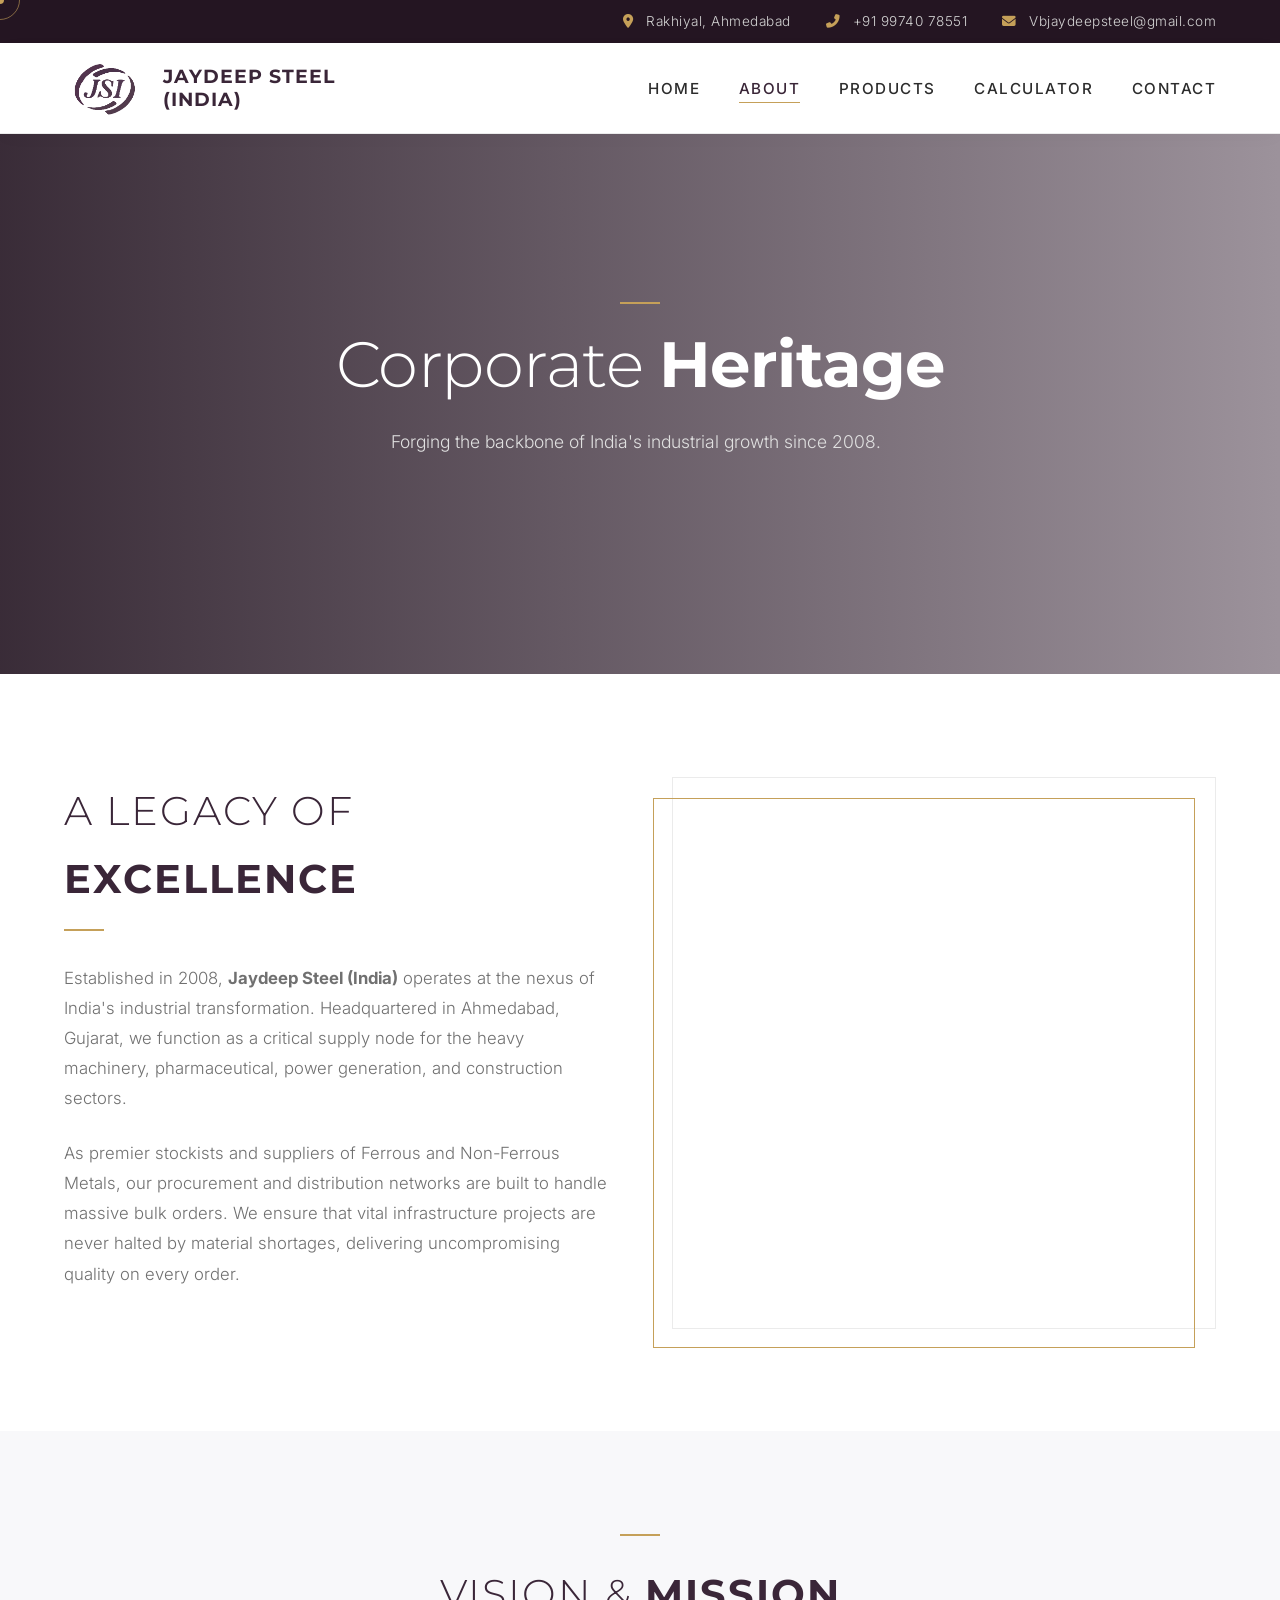
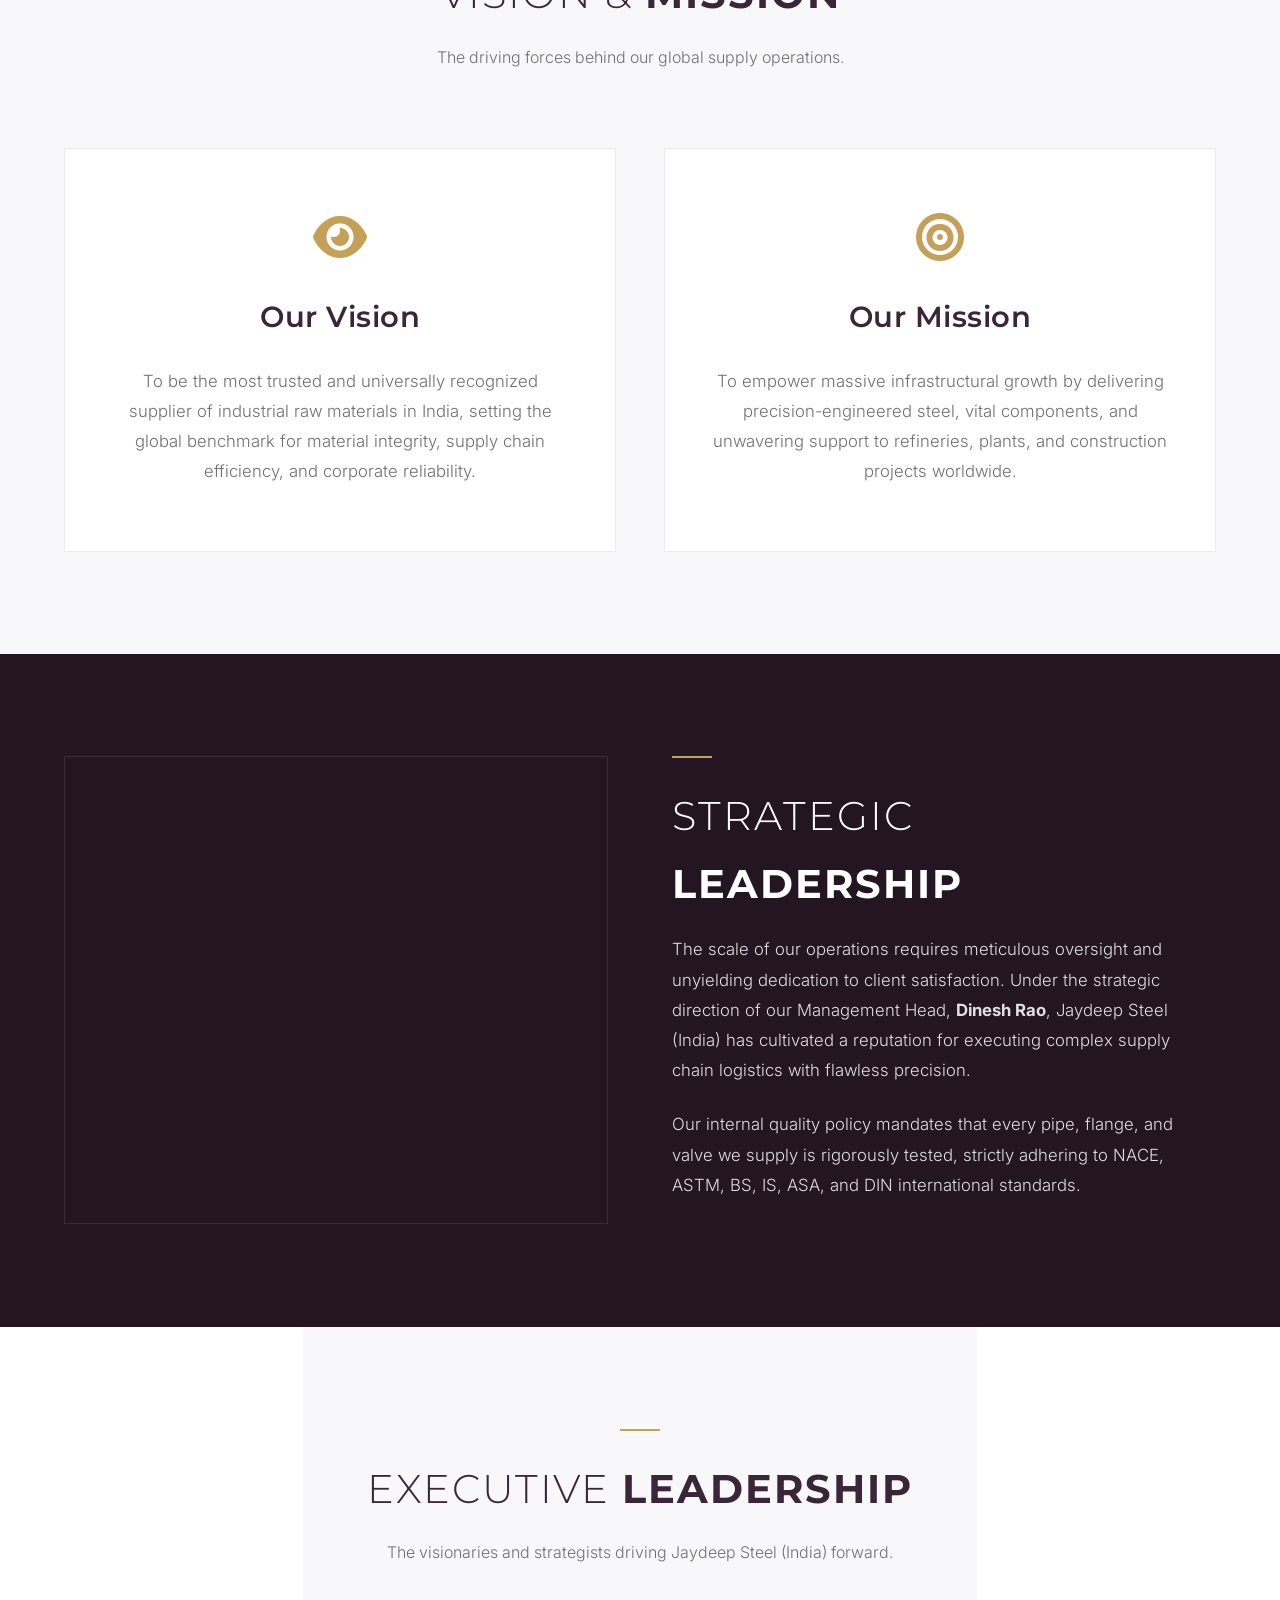
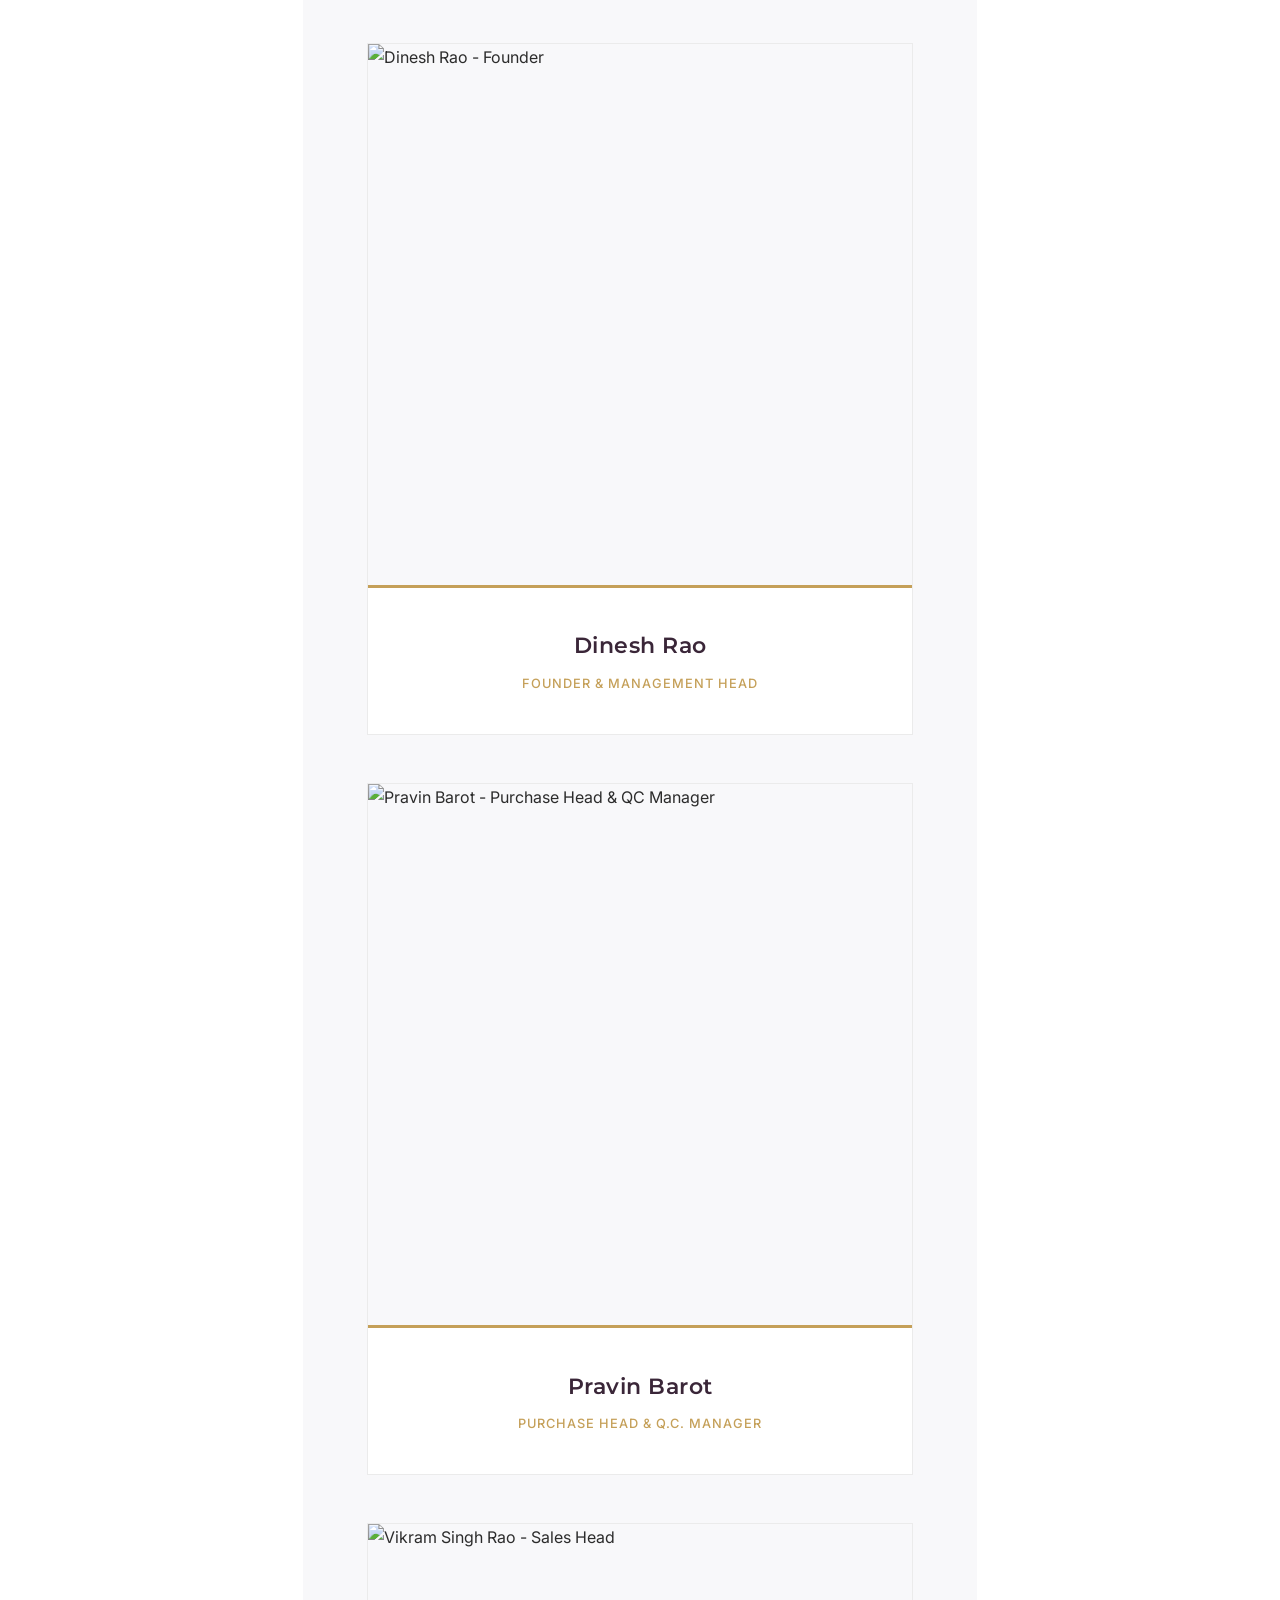
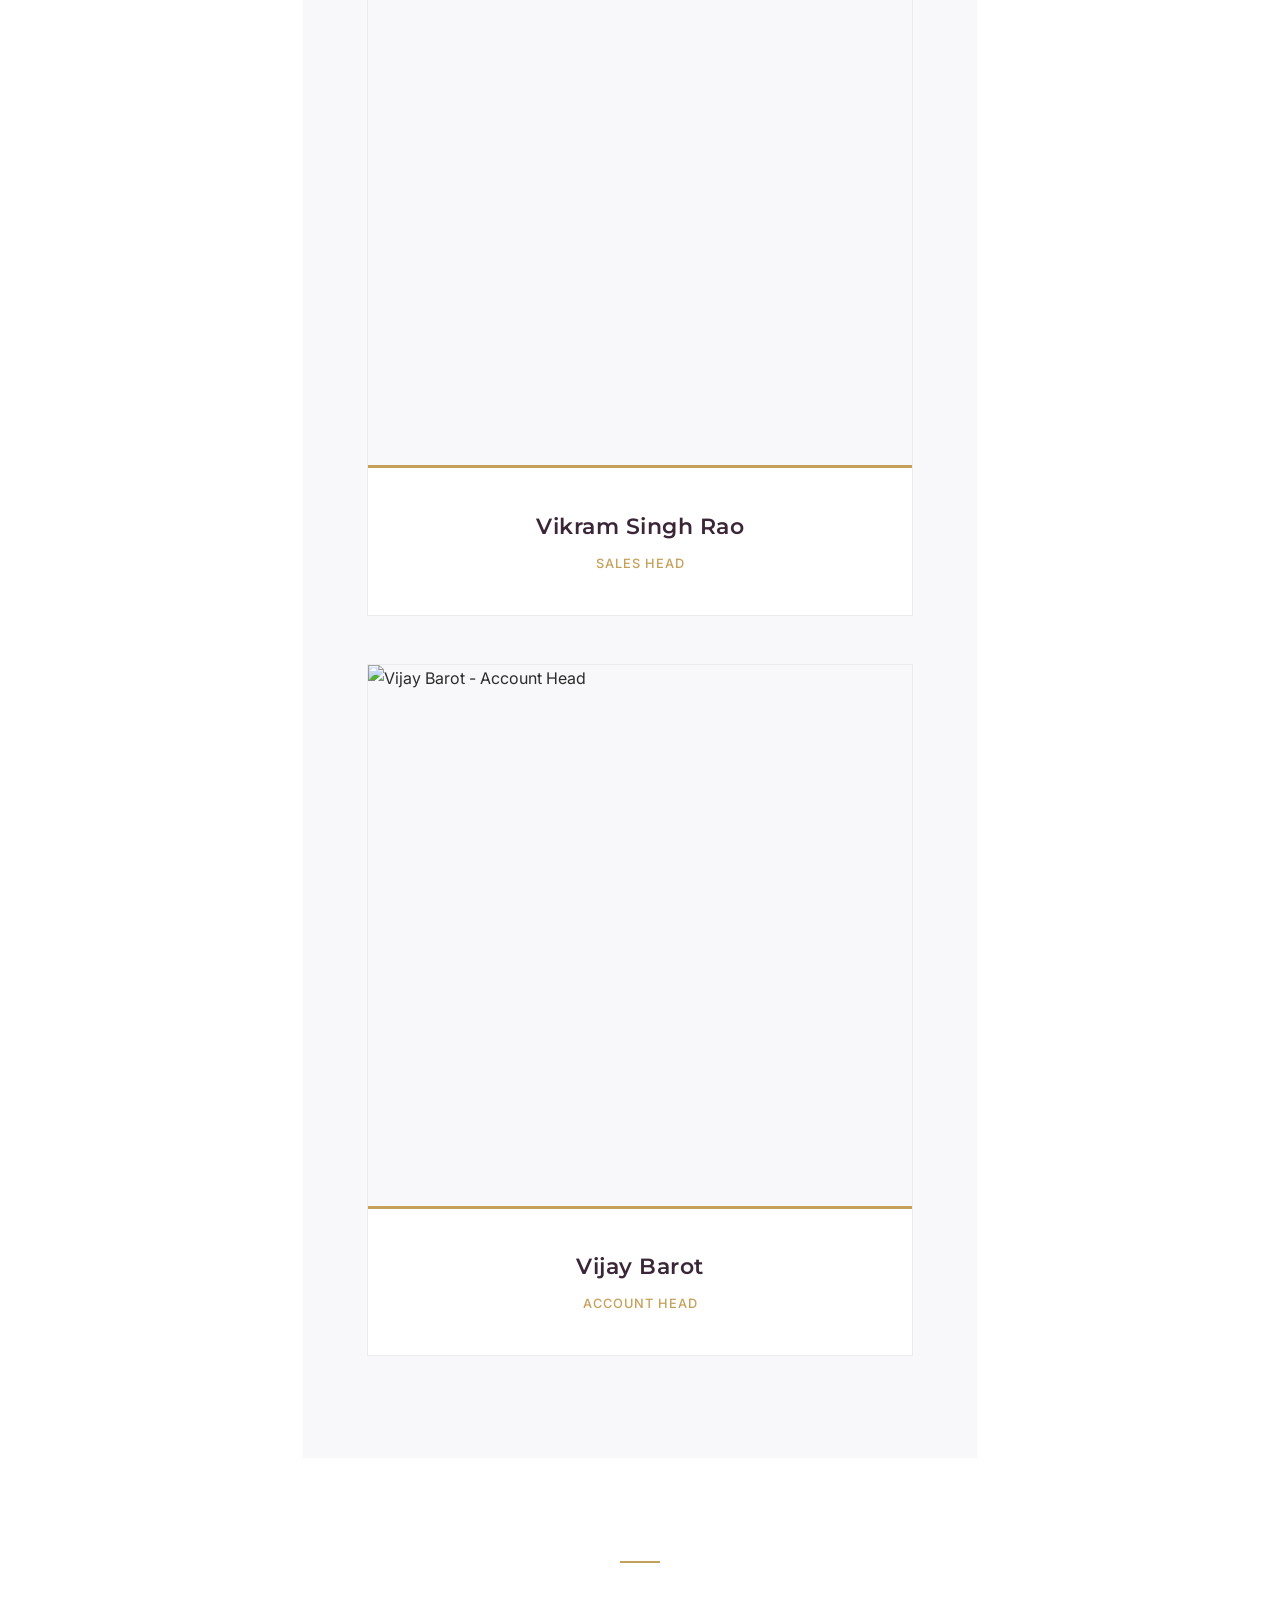
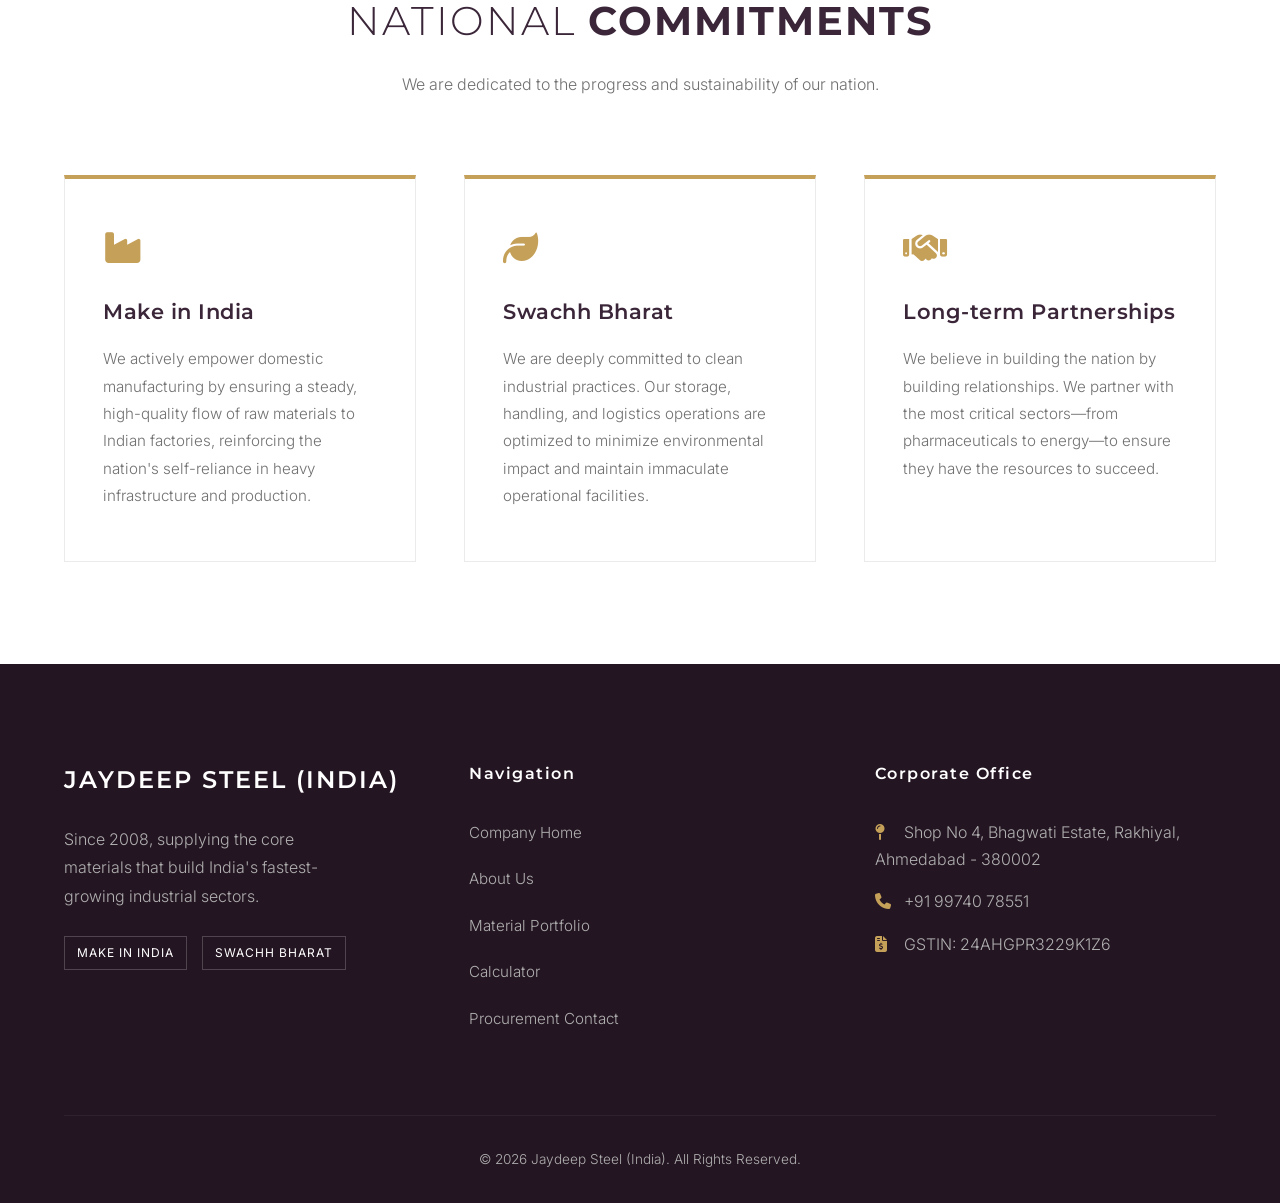
==== commit c9cb0509: "Create about.html" ====
--- a/about.html
+++ b/about.html
@@ -1,166 +1,209 @@
-<!DOCTYPE html>
-<html lang="en">
-<head>
-    <meta charset="UTF-8">
-    <meta name="viewport" content="width=device-width, initial-scale=1.0">
-    <title>Corporate Profile | Jaydeep Steel (India)</title>
-    <link rel="stylesheet" href="https://cdnjs.cloudflare.com/ajax/libs/font-awesome/6.4.0/css/all.min.css">
-    <link rel="stylesheet" href="styles.css">
-</head>
-<body>
-    <!-- Luxury Custom Cursor -->
-    <div class="cursor-dot"></div>
-    <div class="cursor-outline"></div>
-
-    <!-- Corporate Top Bar -->
-    <div class="top-bar">
-        <span><i class="fas fa-map-marker-alt"></i> Rakhiyal, Ahmedabad</span>
-        <span><i class="fas fa-phone-alt"></i> +91 99740 78551</span>
-        <span><i class="fas fa-envelope"></i> Vbjaydeepsteel@gmail.com</span>
-    </div>
-    
-    <header>
-        <nav>
-            <a href="index.html" class="logo-link">
-                <img src="edited-photo (1).png" alt="JSI Logo">
-                <span class="logo-text">JAYDEEP STEEL<br>(INDIA)</span>
-            </a>
-            <div class="hamburger"><i class="fas fa-bars"></i></div>
-            <ul class="nav-links">
-                <li><a href="index.html">Home</a></li>
-                <li><a href="about.html" class="active">About</a></li>
-                <li><a href="products.html">Products</a></li>
-                <li><a href="calculator.html">Calculator</a></li>
-                <li><a href="contact.html">Contact</a></li>
-            </ul>
-        </nav>
-    </header>
-
-    <!-- 1. HERO SECTION -->
-    <section class="hero" style="height: clamp(50vh, 60vh, 700px); background: url('hero2.png') center/cover no-repeat;">
-        <div class="hero-content reveal visible" style="text-align: center; margin: 0 auto; max-width: 800px;">
-            <div class="title-line" style="background-color: var(--accent-gold);"></div>
-            <h1>Corporate <strong>Heritage</strong></h1>
-            <p>Forging the backbone of India's industrial growth since 2008.</p>
-        </div>
-    </section>
-
-    <!-- 2. OUR LEGACY (SPLIT LAYOUT) -->
-    <section class="section">
-        <div class="split-content">
-            <div class="reveal">
-                <h2 class="section-title" style="text-align: left;">A Legacy of <strong>Excellence</strong></h2>
-                <div class="title-line" style="margin: 0 0 2rem 0;"></div>
-                
-                <p style="color: var(--text-muted); font-size: 1.05rem; margin-bottom: 1.5rem; font-weight: 300; line-height: 1.8;">Established in 2008, <strong>Jaydeep Steel (India)</strong> operates at the nexus of India's industrial transformation. Headquartered in Ahmedabad, Gujarat, we function as a critical supply node for the heavy machinery, pharmaceutical, power generation, and construction sectors.</p>
-                <p style="color: var(--text-muted); font-size: 1.05rem; margin-bottom: 2.5rem; font-weight: 300; line-height: 1.8;">As premier stockists and suppliers of Ferrous and Non-Ferrous Metals, our procurement and distribution networks are built to handle massive bulk orders. We ensure that vital infrastructure projects are never halted by material shortages, delivering uncompromising quality on every order.</p>
-            </div>
-            
-            <div class="reveal" style="height: 100%; min-height: clamp(350px, 50vh, 500px); background: url('office.png') center/cover; position: relative; border: 1px solid var(--border-light); transition-delay: 0.3s;">
-                <div style="position: absolute; bottom: -20px; left: -20px; width: 100%; height: 100%; border: 1px solid var(--accent-gold); z-index: -1;"></div>
-            </div>
-        </div>
-    </section>
-
-    <!-- 3. VISION & MISSION -->
-    <section class="section bg-alt">
-        <div class="section-header reveal">
-            <div class="title-line"></div>
-            <h2 class="section-title">Vision & <strong>Mission</strong></h2>
-            <p style="color: var(--text-muted); max-width: 600px; margin: 0 auto; font-weight: 300;">The driving forces behind our global supply operations.</p>
-        </div>
-
-        <!-- FIXED: Removed the inline style forcing 1fr 1fr so it is completely responsive -->
-        <div class="grid">
-            <div class="card reveal" style="transition-delay: 0.1s; text-align: center; padding: clamp(3rem, 5vw, 4rem) clamp(2rem, 4vw, 3rem);">
-                <i class="fas fa-eye card-icon" style="font-size: clamp(2.5rem, 4vw, 3rem); margin-bottom: 2rem;"></i>
-                <h3 style="font-size: clamp(1.4rem, 3vw, 1.8rem); margin-bottom: 1.5rem;">Our Vision</h3>
-                <p style="font-size: clamp(0.95rem, 2vw, 1.05rem);">To be the most trusted and universally recognized supplier of industrial raw materials in India, setting the global benchmark for material integrity, supply chain efficiency, and corporate reliability.</p>
-            </div>
-
-            <div class="card reveal" style="transition-delay: 0.3s; text-align: center; padding: clamp(3rem, 5vw, 4rem) clamp(2rem, 4vw, 3rem);">
-                <i class="fas fa-bullseye card-icon" style="font-size: clamp(2.5rem, 4vw, 3rem); margin-bottom: 2rem;"></i>
-                <h3 style="font-size: clamp(1.4rem, 3vw, 1.8rem); margin-bottom: 1.5rem;">Our Mission</h3>
-                <p style="font-size: clamp(0.95rem, 2vw, 1.05rem);">To empower massive infrastructural growth by delivering precision-engineered steel, vital components, and unwavering support to refineries, plants, and construction projects worldwide.</p>
-            </div>
-        </div>
-    </section>
-
-    <!-- 4. LEADERSHIP & QUALITY (DARK SECTION) -->
-    <section class="section dark-section">
-        <div class="split-content">
-            <div class="reveal" style="order: 2;">
-                <div class="title-line" style="margin-left: 0;"></div>
-                <h2 class="section-title" style="text-align: left;">Strategic <strong>Leadership</strong></h2>
-                <p style="color: #E0E0E0; font-size: 1.05rem; margin-bottom: 1.5rem; font-weight: 300; line-height: 1.8;">The scale of our operations requires meticulous oversight and unyielding dedication to client satisfaction. Under the strategic direction of our Management Head, <strong>Dinesh Rao</strong>, Jaydeep Steel (India) has cultivated a reputation for executing complex supply chain logistics with flawless precision.</p>
-                <p style="color: #E0E0E0; font-size: 1.05rem; margin-bottom: 1.5rem; font-weight: 300; line-height: 1.8;">Our internal quality policy mandates that every pipe, flange, and valve we supply is rigorously tested, strictly adhering to NACE, ASTM, BS, IS, ASA, and DIN international standards.</p>
-            </div>
-            
-            <div class="reveal" style="order: 1; height: 100%; min-height: clamp(350px, 50vh, 400px); background: url('https://images.unsplash.com/photo-1552664730-d307ca884978?auto=format&fit=crop&w=800&q=80') center/cover; position: relative; border: 1px solid rgba(255,255,255,0.1); transition-delay: 0.3s;">
-                <!-- Decorative element -->
-            </div>
-        </div>
-    </section>
-
-    <!-- 5. NATIONAL COMMITMENTS -->
-    <section class="section">
-        <div class="section-header reveal">
-            <div class="title-line"></div>
-            <h2 class="section-title">National <strong>Commitments</strong></h2>
-            <p style="color: var(--text-muted); max-width: 600px; margin: 0 auto; font-weight: 300;">We are dedicated to the progress and sustainability of our nation.</p>
-        </div>
-
-        <div class="grid">
-            <div class="card reveal" style="transition-delay: 0.1s; border-top: 4px solid var(--accent-gold);">
-                <i class="fas fa-industry card-icon"></i>
-                <h3>Make in India</h3>
-                <p>We actively empower domestic manufacturing by ensuring a steady, high-quality flow of raw materials to Indian factories, reinforcing the nation's self-reliance in heavy infrastructure and production.</p>
-            </div>
-            <div class="card reveal" style="transition-delay: 0.3s; border-top: 4px solid var(--accent-gold);">
-                <i class="fas fa-leaf card-icon"></i>
-                <h3>Swachh Bharat</h3>
-                <p>We are deeply committed to clean industrial practices. Our storage, handling, and logistics operations are optimized to minimize environmental impact and maintain immaculate operational facilities.</p>
-            </div>
-            <div class="card reveal" style="transition-delay: 0.5s; border-top: 4px solid var(--accent-gold);">
-                <i class="fas fa-handshake card-icon"></i>
-                <h3>Long-term Partnerships</h3>
-                <p>We believe in building the nation by building relationships. We partner with the most critical sectors—from pharmaceuticals to energy—to ensure they have the resources to succeed.</p>
-            </div>
-        </div>
-    </section>
-
-    <!-- 6. FOOTER -->
-    <footer>
-        <div class="footer-grid">
-            <div class="footer-brand">
-                <h2>JAYDEEP STEEL (INDIA)</h2>
-                <p style="font-weight: 300; max-width: 300px; line-height: 1.8;">Since 2008, supplying the core materials that build India's fastest-growing industrial sectors.</p>
-                <div style="margin-top: 25px; display: flex; flex-wrap: wrap; gap: 15px;">
-                    <span style="border: 1px solid rgba(255,255,255,0.2); padding: 6px 12px; font-size: 0.75rem; letter-spacing: 1px; color: #fff;">MAKE IN INDIA</span>
-                    <span style="border: 1px solid rgba(255,255,255,0.2); padding: 6px 12px; font-size: 0.75rem; letter-spacing: 1px; color: #fff;">SWACHH BHARAT</span>
-                </div>
-            </div>
-            <div class="footer-col">
-                <h4>Navigation</h4>
-                <ul>
-                    <li><a href="index.html">Company Home</a></li>
-                    <li><a href="about.html">About Us</a></li>
-                    <li><a href="products.html">Material Portfolio</a></li>
-                    <li><a href="contact.html">Procurement Contact</a></li>
-                </ul>
-            </div>
-            <div class="footer-col">
-                <h4>Corporate Office</h4>
-                <p style="margin-bottom: 15px; font-weight: 300;"><i class="fas fa-map-pin" style="color: var(--accent-gold); width: 25px;"></i> Shop No 4, Bhagwati Estate, Rakhiyal, Ahmedabad - 380002</p>
-                <p style="margin-bottom: 15px; font-weight: 300;"><i class="fas fa-phone" style="color: var(--accent-gold); width: 25px;"></i> +91 99740 78551</p>
-                <p style="font-weight: 300;"><i class="fas fa-file-invoice-dollar" style="color: var(--accent-gold); width: 25px;"></i> GSTIN: 24AHGPR3229K1Z6</p>
-            </div>
-        </div>
-        <div class="footer-bottom">
-            <p>© 2026 Jaydeep Steel (India). All Rights Reserved.</p>
-        </div>
-    </footer>
-
-    <script src="script.js"></script>
-</body>
-</html>
+<!DOCTYPE html>
+<html lang="en">
+<head>
+    <meta charset="UTF-8">
+    <meta name="viewport" content="width=device-width, initial-scale=1.0">
+    <title>Corporate Profile | Jaydeep Steel (India)</title>
+    <link rel="stylesheet" href="https://cdnjs.cloudflare.com/ajax/libs/font-awesome/6.4.0/css/all.min.css">
+    <link rel="stylesheet" href="styles.css">
+</head>
+<body>
+    <div class="cursor-dot"></div>
+    <div class="cursor-outline"></div>
+
+    <div class="top-bar">
+        <span><i class="fas fa-map-marker-alt"></i> Rakhiyal, Ahmedabad</span>
+        <span><i class="fas fa-phone-alt"></i> +91 99740 78551</span>
+        <span><i class="fas fa-envelope"></i> Vbjaydeepsteel@gmail.com</span>
+    </div>
+    
+    <header>
+        <nav>
+            <a href="index.html" class="logo-link">
+                <img src="edited-photo (1).png" alt="JSI Logo">
+                <span class="logo-text">JAYDEEP STEEL<br>(INDIA)</span>
+            </a>
+            <div class="hamburger"><i class="fas fa-bars"></i></div>
+            <ul class="nav-links">
+                <li><a href="index.html">Home</a></li>
+                <li><a href="about.html" class="active">About</a></li>
+                <li><a href="products.html">Products</a></li>
+                <li><a href="calculator.html">Calculator</a></li>
+                <li><a href="contact.html">Contact</a></li>
+            </ul>
+        </nav>
+    </header>
+
+    <section class="hero" style="height: clamp(50vh, 60vh, 700px); background: url('hero2.png') center/cover no-repeat;">
+        <div class="hero-content reveal visible" style="text-align: center; margin: 0 auto; max-width: 800px;">
+            <div class="title-line" style="background-color: var(--accent-gold);"></div>
+            <h1>Corporate <strong>Heritage</strong></h1>
+            <p>Forging the backbone of India's industrial growth since 2008.</p>
+        </div>
+    </section>
+
+    <section class="section">
+        <div class="split-content">
+            <div class="reveal">
+                <h2 class="section-title" style="text-align: left;">A Legacy of <strong>Excellence</strong></h2>
+                <div class="title-line" style="margin: 0 0 2rem 0;"></div>
+                
+                <p style="color: var(--text-muted); font-size: 1.05rem; margin-bottom: 1.5rem; font-weight: 300; line-height: 1.8;">Established in 2008, <strong>Jaydeep Steel (India)</strong> operates at the nexus of India's industrial transformation. Headquartered in Ahmedabad, Gujarat, we function as a critical supply node for the heavy machinery, pharmaceutical, power generation, and construction sectors.</p>
+                <p style="color: var(--text-muted); font-size: 1.05rem; margin-bottom: 2.5rem; font-weight: 300; line-height: 1.8;">As premier stockists and suppliers of Ferrous and Non-Ferrous Metals, our procurement and distribution networks are built to handle massive bulk orders. We ensure that vital infrastructure projects are never halted by material shortages, delivering uncompromising quality on every order.</p>
+            </div>
+            
+            <div class="reveal" style="height: 100%; min-height: clamp(350px, 50vh, 500px); background: url('https://images.unsplash.com/photo-1581091226825-a6a2a5aee158?auto=format&fit=crop&w=800&q=80') center/cover; position: relative; border: 1px solid var(--border-light); transition-delay: 0.3s;">
+                <div style="position: absolute; bottom: -20px; left: -20px; width: 100%; height: 100%; border: 1px solid var(--accent-gold); z-index: -1;"></div>
+            </div>
+        </div>
+    </section>
+
+    <section class="section bg-alt">
+        <div class="section-header reveal">
+            <div class="title-line"></div>
+            <h2 class="section-title">Vision & <strong>Mission</strong></h2>
+            <p style="color: var(--text-muted); max-width: 600px; margin: 0 auto; font-weight: 300;">The driving forces behind our global supply operations.</p>
+        </div>
+
+        <div class="grid">
+            <div class="card reveal" style="transition-delay: 0.1s; text-align: center; padding: clamp(3rem, 5vw, 4rem) clamp(2rem, 4vw, 3rem);">
+                <i class="fas fa-eye card-icon" style="font-size: clamp(2.5rem, 4vw, 3rem); margin-bottom: 2rem;"></i>
+                <h3 style="font-size: clamp(1.4rem, 3vw, 1.8rem); margin-bottom: 1.5rem;">Our Vision</h3>
+                <p style="font-size: clamp(0.95rem, 2vw, 1.05rem);">To be the most trusted and universally recognized supplier of industrial raw materials in India, setting the global benchmark for material integrity, supply chain efficiency, and corporate reliability.</p>
+            </div>
+
+            <div class="card reveal" style="transition-delay: 0.3s; text-align: center; padding: clamp(3rem, 5vw, 4rem) clamp(2rem, 4vw, 3rem);">
+                <i class="fas fa-bullseye card-icon" style="font-size: clamp(2.5rem, 4vw, 3rem); margin-bottom: 2rem;"></i>
+                <h3 style="font-size: clamp(1.4rem, 3vw, 1.8rem); margin-bottom: 1.5rem;">Our Mission</h3>
+                <p style="font-size: clamp(0.95rem, 2vw, 1.05rem);">To empower massive infrastructural growth by delivering precision-engineered steel, vital components, and unwavering support to refineries, plants, and construction projects worldwide.</p>
+            </div>
+        </div>
+    </section>
+
+    <section class="section dark-section">
+        <div class="split-content">
+            <div class="reveal" style="order: 2;">
+                <div class="title-line" style="margin-left: 0;"></div>
+                <h2 class="section-title" style="text-align: left;">Strategic <strong>Leadership</strong></h2>
+                <p style="color: #E0E0E0; font-size: 1.05rem; margin-bottom: 1.5rem; font-weight: 300; line-height: 1.8;">The scale of our operations requires meticulous oversight and unyielding dedication to client satisfaction. Under the strategic direction of our Management Head, <strong>Dinesh Rao</strong>, Jaydeep Steel (India) has cultivated a reputation for executing complex supply chain logistics with flawless precision.</p>
+                <p style="color: #E0E0E0; font-size: 1.05rem; margin-bottom: 1.5rem; font-weight: 300; line-height: 1.8;">Our internal quality policy mandates that every pipe, flange, and valve we supply is rigorously tested, strictly adhering to NACE, ASTM, BS, IS, ASA, and DIN international standards.</p>
+            </div>
+            
+            <div class="reveal" style="order: 1; height: 100%; min-height: clamp(350px, 50vh, 400px); background: url('https://images.unsplash.com/photo-1552664730-d307ca884978?auto=format&fit=crop&w=800&q=80') center/cover; position: relative; border: 1px solid rgba(255,255,255,0.1); transition-delay: 0.3s;">
+                </div>
+        </div>
+    </section>
+
+    <section class="section bg-alt">
+        <div class="section-header reveal">
+            <div class="title-line"></div>
+            <h2 class="section-title">Executive <strong>Leadership</strong></h2>
+            <p style="color: var(--text-muted); max-width: 600px; margin: 0 auto; font-weight: 300;">The visionaries and strategists driving Jaydeep Steel (India) forward.</p>
+        </div>
+
+        <div class="grid" style="grid-template-columns: repeat(auto-fit, minmax(250px, 1fr));">
+            
+            <div class="product-card reveal" style="transition-delay: 0.1s;">
+                <div class="product-img-container" style="border-bottom: 3px solid var(--accent-gold);">
+                    <img src="founder.png" alt="Dinesh Rao - Founder">
+                </div>
+                <div class="product-content" style="text-align: center;">
+                    <h3 style="margin-bottom: 0.2rem; font-size: 1.4rem;">Dinesh Rao</h3>
+                    <span class="spec-highlight" style="border: none; margin-top: 5px; padding-top: 0; color: var(--accent-gold);">Founder & Management Head</span>
+                </div>
+            </div>
+
+            <div class="product-card reveal" style="transition-delay: 0.2s;">
+                <div class="product-img-container" style="border-bottom: 3px solid var(--accent-gold);">
+                    <img src="Purchase head and Q C manager.png" alt="Pravin Barot - Purchase Head & QC Manager">
+                </div>
+                <div class="product-content" style="text-align: center;">
+                    <h3 style="margin-bottom: 0.2rem; font-size: 1.4rem;">Pravin Barot</h3>
+                    <span class="spec-highlight" style="border: none; margin-top: 5px; padding-top: 0; color: var(--accent-gold);">Purchase Head & Q.C. Manager</span>
+                </div>
+            </div>
+
+            <div class="product-card reveal" style="transition-delay: 0.3s;">
+                <div class="product-img-container" style="border-bottom: 3px solid var(--accent-gold);">
+                    <img src="Sales head.png" alt="Vikram Singh Rao - Sales Head">
+                </div>
+                <div class="product-content" style="text-align: center;">
+                    <h3 style="margin-bottom: 0.2rem; font-size: 1.4rem;">Vikram Singh Rao</h3>
+                    <span class="spec-highlight" style="border: none; margin-top: 5px; padding-top: 0; color: var(--accent-gold);">Sales Head</span>
+                </div>
+            </div>
+
+            <div class="product-card reveal" style="transition-delay: 0.4s;">
+                <div class="product-img-container" style="border-bottom: 3px solid var(--accent-gold);">
+                    <img src="Account head.png" alt="Vijay Barot - Account Head">
+                </div>
+                <div class="product-content" style="text-align: center;">
+                    <h3 style="margin-bottom: 0.2rem; font-size: 1.4rem;">Vijay Barot</h3>
+                    <span class="spec-highlight" style="border: none; margin-top: 5px; padding-top: 0; color: var(--accent-gold);">Account Head</span>
+                </div>
+            </div>
+
+        </div>
+    </section>
+
+    <section class="section">
+        <div class="section-header reveal">
+            <div class="title-line"></div>
+            <h2 class="section-title">National <strong>Commitments</strong></h2>
+            <p style="color: var(--text-muted); max-width: 600px; margin: 0 auto; font-weight: 300;">We are dedicated to the progress and sustainability of our nation.</p>
+        </div>
+
+        <div class="grid">
+            <div class="card reveal" style="transition-delay: 0.1s; border-top: 4px solid var(--accent-gold);">
+                <i class="fas fa-industry card-icon"></i>
+                <h3>Make in India</h3>
+                <p>We actively empower domestic manufacturing by ensuring a steady, high-quality flow of raw materials to Indian factories, reinforcing the nation's self-reliance in heavy infrastructure and production.</p>
+            </div>
+            <div class="card reveal" style="transition-delay: 0.3s; border-top: 4px solid var(--accent-gold);">
+                <i class="fas fa-leaf card-icon"></i>
+                <h3>Swachh Bharat</h3>
+                <p>We are deeply committed to clean industrial practices. Our storage, handling, and logistics operations are optimized to minimize environmental impact and maintain immaculate operational facilities.</p>
+            </div>
+            <div class="card reveal" style="transition-delay: 0.5s; border-top: 4px solid var(--accent-gold);">
+                <i class="fas fa-handshake card-icon"></i>
+                <h3>Long-term Partnerships</h3>
+                <p>We believe in building the nation by building relationships. We partner with the most critical sectors—from pharmaceuticals to energy—to ensure they have the resources to succeed.</p>
+            </div>
+        </div>
+    </section>
+
+    <footer>
+        <div class="footer-grid">
+            <div class="footer-brand">
+                <h2>JAYDEEP STEEL (INDIA)</h2>
+                <p style="font-weight: 300; max-width: 300px; line-height: 1.8;">Since 2008, supplying the core materials that build India's fastest-growing industrial sectors.</p>
+                <div style="margin-top: 25px; display: flex; flex-wrap: wrap; gap: 15px;">
+                    <span style="border: 1px solid rgba(255,255,255,0.2); padding: 6px 12px; font-size: 0.75rem; letter-spacing: 1px; color: #fff;">MAKE IN INDIA</span>
+                    <span style="border: 1px solid rgba(255,255,255,0.2); padding: 6px 12px; font-size: 0.75rem; letter-spacing: 1px; color: #fff;">SWACHH BHARAT</span>
+                </div>
+            </div>
+            <div class="footer-col">
+                <h4>Navigation</h4>
+                <ul>
+                    <li><a href="index.html">Company Home</a></li>
+                    <li><a href="about.html" class="active">About Us</a></li>
+                    <li><a href="products.html">Material Portfolio</a></li>
+                    <li><a href="calculator.html">Calculator</a></li>
+                    <li><a href="contact.html">Procurement Contact</a></li>
+                </ul>
+            </div>
+            <div class="footer-col">
+                <h4>Corporate Office</h4>
+                <p style="margin-bottom: 15px; font-weight: 300;"><i class="fas fa-map-pin" style="color: var(--accent-gold); width: 25px;"></i> Shop No 4, Bhagwati Estate, Rakhiyal, Ahmedabad - 380002</p>
+                <p style="margin-bottom: 15px; font-weight: 300;"><i class="fas fa-phone" style="color: var(--accent-gold); width: 25px;"></i> +91 99740 78551</p>
+                <p style="font-weight: 300;"><i class="fas fa-file-invoice-dollar" style="color: var(--accent-gold); width: 25px;"></i> GSTIN: 24AHGPR3229K1Z6</p>
+            </div>
+        </div>
+        <div class="footer-bottom">
+            <p>© 2026 Jaydeep Steel (India). All Rights Reserved.</p>
+        </div>
+    </footer>
+
+    <script src="script.js"></script>
+</body>
+</html>
--- a/styles.css
+++ b/styles.css
@@ -64,7 +64,7 @@
 .hamburger { display: none; cursor: pointer; font-size: 1.8rem; color: var(--primary-plum); transition: transform 0.3s ease; }
 
 /* Hero */
-.hero { position: relative; height: clamp(60vh, 85vh, 900px); display: flex; align-items: center; padding: 0 5%; background: url('hero1.jpg') center/cover no-repeat; }
+.hero { position: relative; height: clamp(60vh, 85vh, 900px); display: flex; align-items: center; padding: 0 5%; background: url('hero1.png') center/cover no-repeat; }
 .hero::before { content: ''; position: absolute; top: 0; left: 0; width: 100%; height: 100%; background: linear-gradient(90deg, rgba(36, 21, 34, 0.9) 0%, rgba(58, 38, 56, 0.5) 100%); }
 .hero-content { position: relative; z-index: 10; max-width: 800px; }
 .hero-subtitle { color: var(--accent-gold); text-transform: uppercase; letter-spacing: 4px; font-size: clamp(0.8rem, 1.5vw, 0.9rem); font-weight: 600; margin-bottom: 15px; display: block; }
